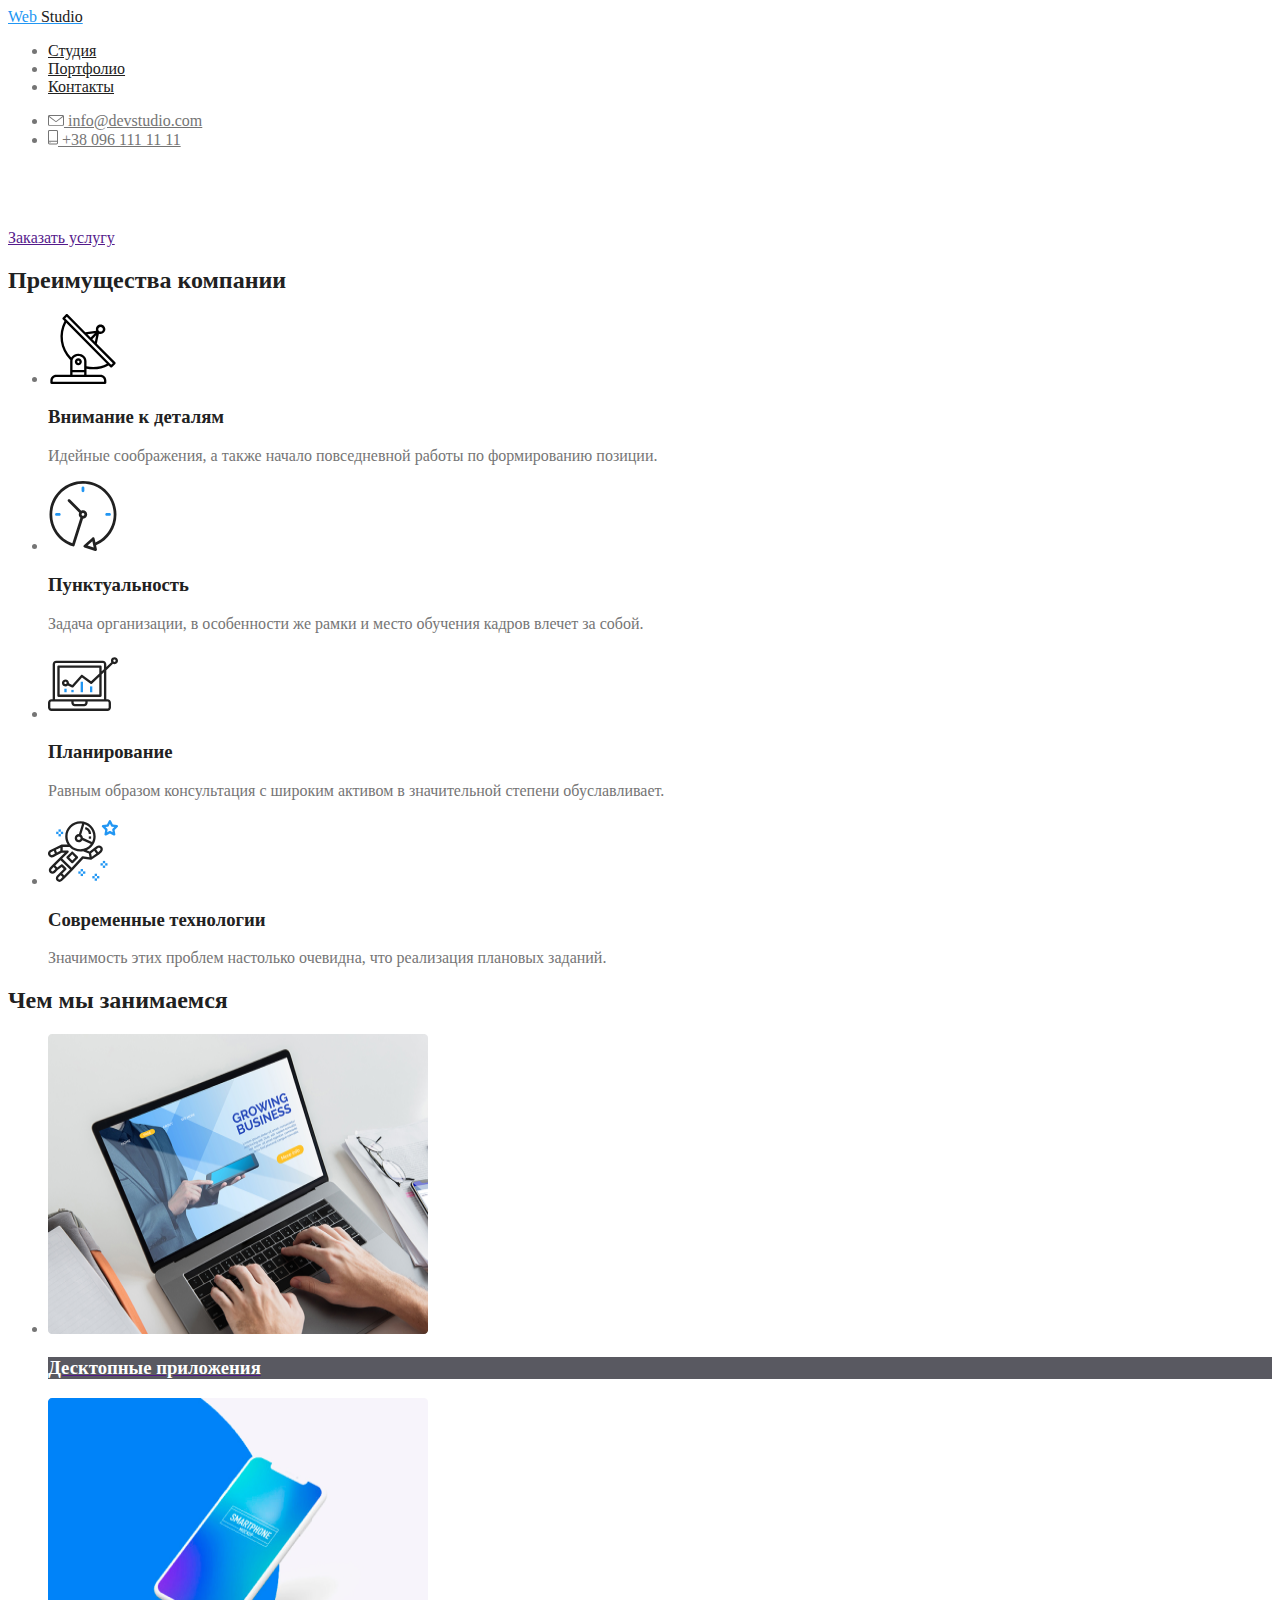
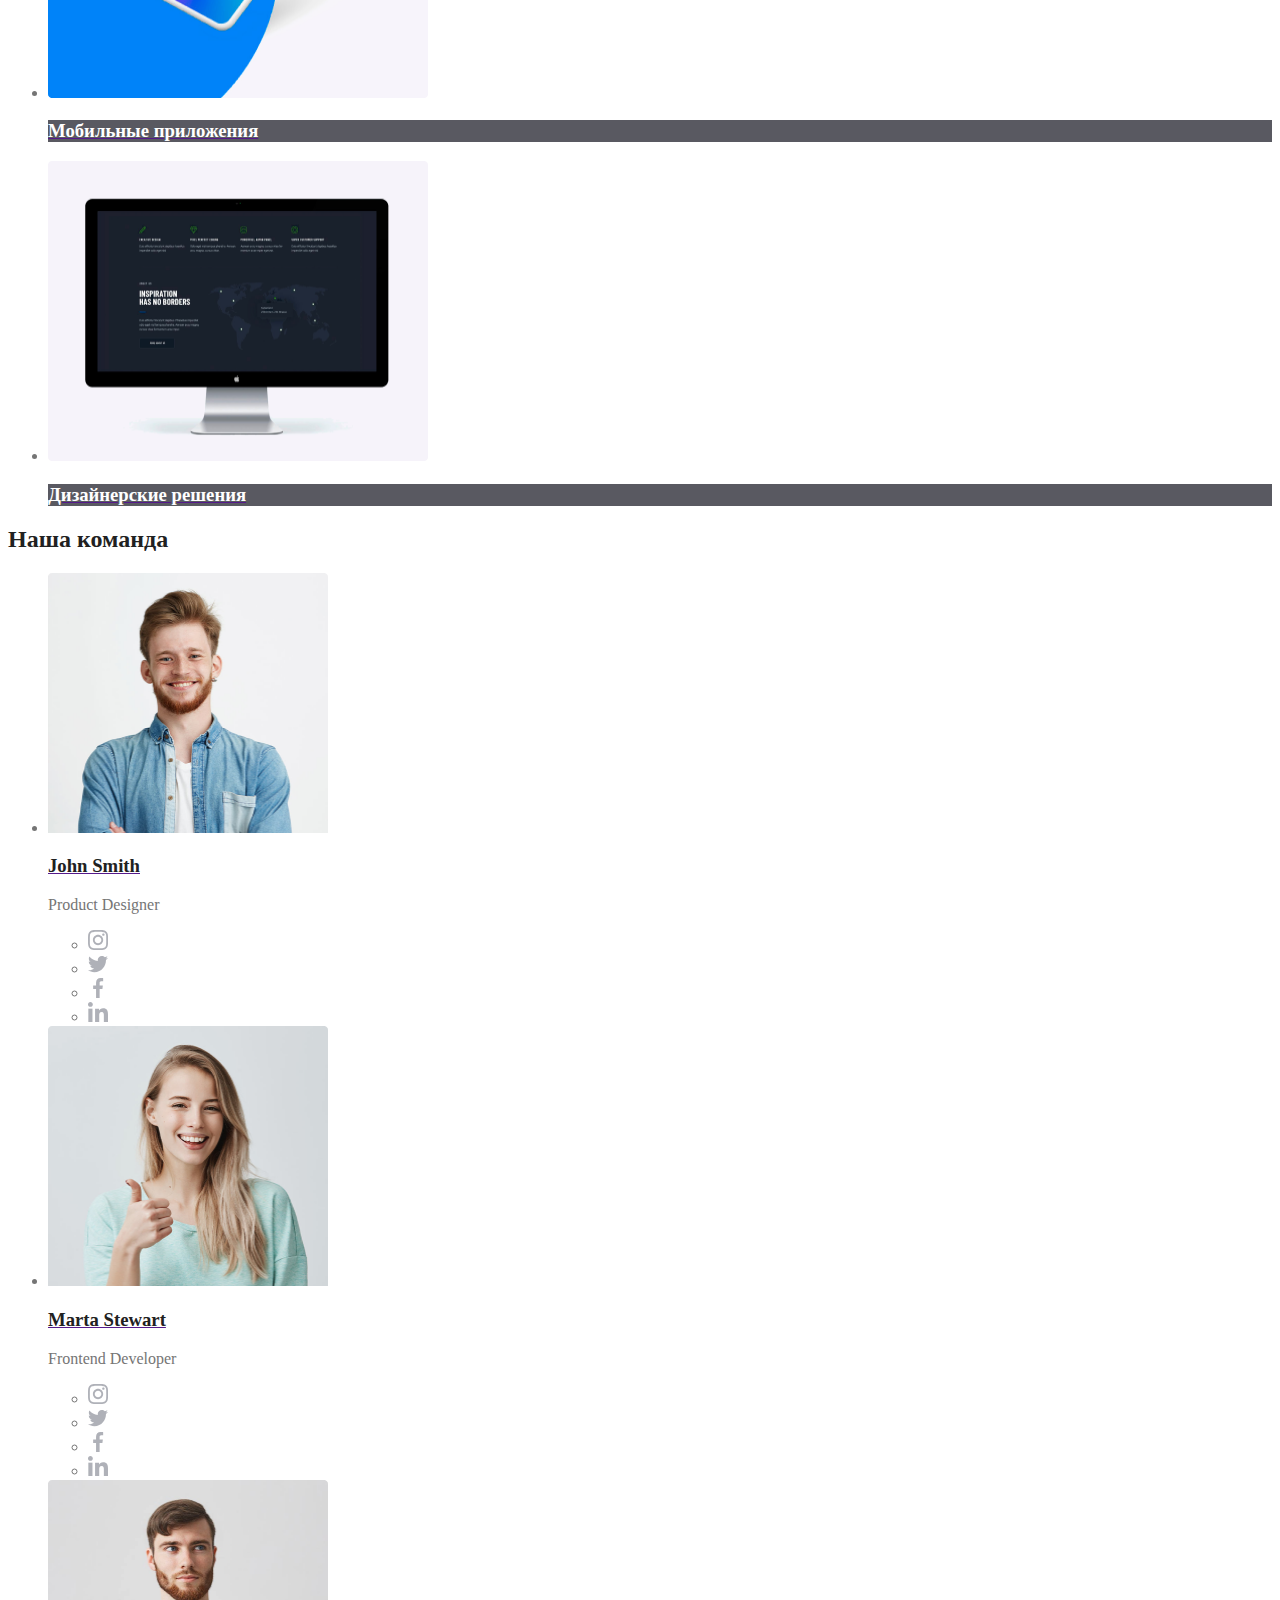
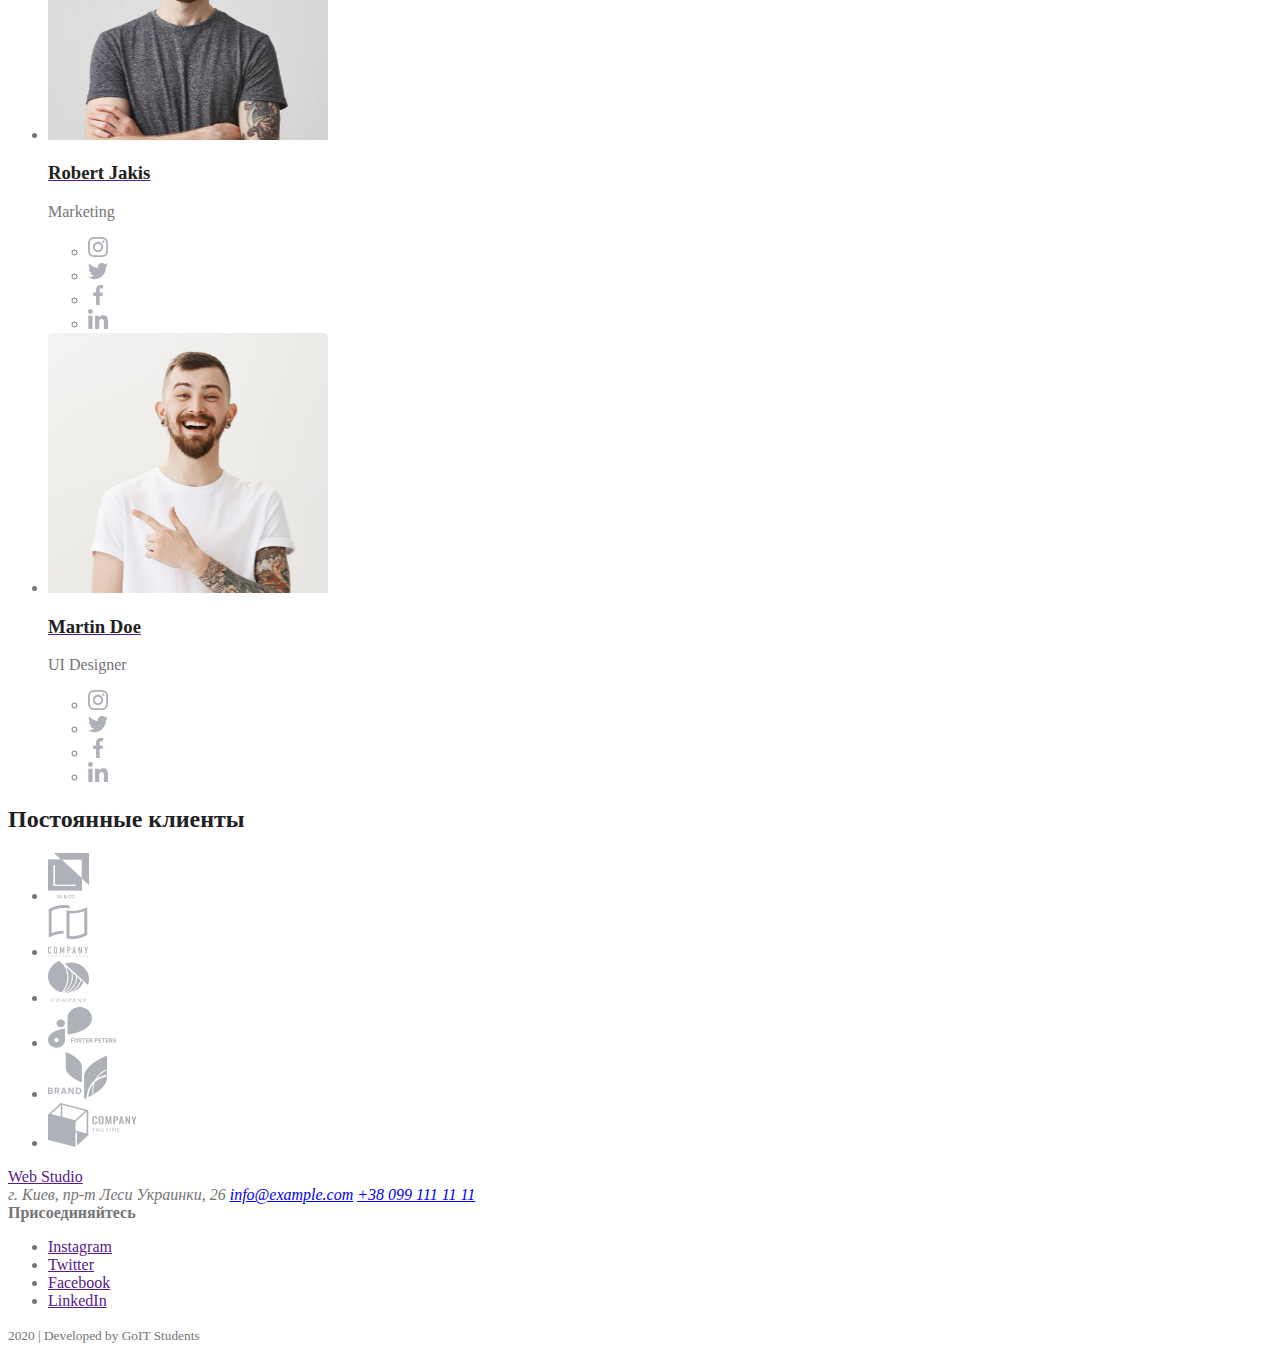
==== index.html @ 05731f84 "добавляет стили" ====
<!DOCTYPE html>
<html lang="ru">
  <head>
    <meta charset="UTF-8" />
    <meta name="viewport" content="width=device-width, initial-scale=1.0" />
    <title>goit-markup-hw-01</title>
    <link rel="stylesheet" href="./css/common.css" />
    <link rel="stylesheet" href="./css/main.css" />
  </head>
  <body>
    <!-- Хедер -->
    <header>
      <nav>
        <a href="" class="logo">Web <span class="logo-studio">Studio</span></a>
        <ul class="site-nav">
          <li><a href="" class="link">Студия</a></li>
          <li><a href="./portfolio.html" class="link">Портфолио</a></li>
          <li><a href="" class="link">Контакты</a></li>
        </ul>

        <ul class="contact-nav">
          <li>
            <a href="mailto:info@devstudio.com" class="link">
              <img src="./images/envelope.svg" alt="изображение конверта" />
              info@devstudio.com
            </a>
          </li>
          <li>
            <a href="tel:+380961111111" class="link">
              <img src="./images/smartphone.svg" alt="изображение смартфона" />
              +38 096 111 11 11
            </a>
          </li>
        </ul>
      </nav>
    </header>

    <main>
      <!-- Герои -->
      <section class="hero">
        <h1 class="hero-title">Эффективные решения для вашего бизнеса</h1>
        <a href="">Заказать услугу</a>
      </section>

      <!-- Преимущества компании -->
      <section class="section">
        <h2 class="section-title">Преимущества компании</h2>
        <ul class="feature-list">
          <li>
            <img src="./images/antenna_black.svg" alt="изображение антенны" class="icon" />
            <h3 class="title">Внимание к деталям</h3>
            <p>
              Идейные соображения, а также начало повседневной работы по
              формированию позиции.
            </p>
          </li>
          <li>
            <img src="./images/clock.svg" alt="изображение часов" class="icon" />
            <h3 class="title">Пунктуальность</h3>
            <p>
              Задача организации, в особенности же рамки и место обучения кадров
              влечет за собой.
            </p>
          </li>
          <li>
            <img src="./images/diagram.svg" alt="изображение диаграммы" class="icon" />
            <h3 class="title">Планирование</h3>
            <p>
              Равным образом консультация с широким активом в значительной
              степени обуславливает.
            </p>
          </li>
          <li>
            <img src="./images/astronaut.svg" alt="изображение астронавта" class="icon" />
            <h3 class="title">Современные технологии</h3>
            <p>
              Значимость этих проблем настолько очевидна, что реализация
              плановых заданий.
            </p>
          </li>
        </ul>
      </section>

      <!-- Услуги компании -->
      <section class="section">
        <h2 class="section-title">Чем мы занимаемся</h2>
        <ul>
          <li>
            <img
              src="./images/computer.png"
              alt="Изображение ноутбука"
              width="380"
              height="300"
            />
            <a href="">
              <h3 class="service-title">Десктопные приложения</h3>
            </a>
          </li>
          <li>
            <img
              src="./images/phone.png"
              alt="Изображение смартфона"
              width="380"
              height="300"
            />
            <a href="">
              <h3 class="service-title">Мобильные приложения</h3>
            </a>
          </li>
          <li>
            <img
              src="./images/display.png"
              alt="Изображение дисплея"
              width="380"
              height="300"
            />
            <a href="">
              <h3 class="service-title">Дизайнерские решения</h3>
            </a>
          </li>
        </ul>
      </section>

      <!-- Команда -->
      <section class="section">
        <h2 class="section-title">Наша команда</h2>
        <ul>
          <li>
            <a href="">
              <img
                src="./images/Smith.png"
                alt="фотография члена команды"
                width="280"
                height="260"
              />
              <h3 class="team-title">John Smith</h3>
            </a>
            <p>Product Designer</p>
            <ul>
              <li>
                <a href="">
                  <img src="./images/instagram.svg" alt="логотип инстаграм" />
                </a>
              </li>
              <li>
                <a href="">
                  <img src="./images/twitter.svg" alt="логотип твиттер" />
                </a>
              </li>
              <li>
                <a href="">
                  <img src="./images/facebook.svg" alt="логотип фейсбук" />
                </a>
              </li>
              <li>
                <a href="">
                  <img src="./images/linkedin.svg" alt="логотип линкедин" />
                </a>
              </li>
            </ul>
          </li>
          <li>
            <a href="">
              <img
                src="./images/stewart.png"
                alt="фотография члена команды"
                width="280"
                height="260"
              />
              <h3 class="team-title">Marta Stewart</h3>
            </a>
            <p>Frontend Developer</p>
            <ul>
              <li>
                <a href="">
                  <img src="./images/instagram.svg" alt="логотип инстаграм" />
                </a>
              </li>
              <li>
                <a href="">
                  <img src="./images/twitter.svg" alt="логотип твиттер" />
                </a>
              </li>
              <li>
                <a href="">
                  <img src="./images/facebook.svg" alt="логотип фейсбук" />
                </a>
              </li>
              <li>
                <a href="">
                  <img src="./images/linkedin.svg" alt="логотип линкедин" />
                </a>
              </li>
            </ul>
          </li>
          <li>
            <a href="">
              <img
                src="./images/jakis.png"
                alt="фотография члена команды"
                width="280"
                height="260"
              />
              <h3 class="team-title">Robert Jakis</h3>
            </a>
            <p>Marketing</p>
            <ul>
              <li>
                <a href="">
                  <img src="./images/instagram.svg" alt="логотип инстаграм" />
                </a>
              </li>
              <li>
                <a href="">
                  <img src="./images/twitter.svg" alt="логотип твиттер" />
                </a>
              </li>
              <li>
                <a href="">
                  <img src="./images/facebook.svg" alt="логотип фейсбук" />
                </a>
              </li>
              <li>
                <a href="">
                  <img src="./images/linkedin.svg" alt="логотип линкедин" />
                </a>
              </li>
            </ul>
          </li>
          <li>
            <a href="">
              <img
                src="./images/doe.png"
                alt="фотография члена команды"
                width="280"
                height="260"
              />
              <h3 class="team-title">Martin Doe</h3>
            </a>
            <p>UI Designer</p>
            <ul>
              <li>
                <a href="">
                  <img src="./images/instagram.svg" alt="логотип инстаграм" />
                </a>
              </li>
              <li>
                <a href="">
                  <img src="./images/twitter.svg" alt="логотип твиттер" />
                </a>
              </li>
              <li>
                <a href="">
                  <img src="./images/facebook.svg" alt="логотип фейсбук" />
                </a>
              </li>
              <li>
                <a href="">
                  <img src="./images/linkedin.svg" alt="логотип линкедин" />
                </a>
              </li>
            </ul>
          </li>
        </ul>
      </section>

      <!-- Клиенты компании -->
      <section class="section">
        <h2 class="section-title">Постоянные клиенты</h2>
        <ul>
          <li>
            <a href=""
              ><img src="./images/logo1.png" alt="логотип компании"
            /></a>
          </li>
          <li>
            <a href=""
              ><img src="./images/logo2.png" alt="логотип компании"
            /></a>
          </li>
          <li>
            <a href=""
              ><img src="./images/logo3.png" alt="логотип компании"
            /></a>
          </li>
          <li>
            <a href=""
              ><img src="./images/logo4.png" alt="логотип компании"
            /></a>
          </li>
          <li>
            <a href=""
              ><img src="./images/logo5.png" alt="логотип компании"
            /></a>
          </li>
          <li>
            <a href=""
              ><img src="./images/logo6.png" alt="логотип компании"
            /></a>
          </li>
        </ul>
      </section>
    </main>

    <!-- Футер -->
    <footer>
      <div>
        <a href="">Web Studio</a>
        <address>
          г. Киев, пр-т Леси Украинки, 26
          <a href="mailto:info@example.com">info@example.com</a>
          <a href="tel:+380991111111">+38 099 111 11 11</a>
        </address>
      </div>
      <div>
        <b>Присоединяйтесь</b>
        <ul>
          <li><a href="" aria-label="Ссылка на Instagram">Instagram</a></li>
          <li><a href="" aria-label="Ссылка на Twitter">Twitter</a></li>
          <li><a href="" aria-label="Ссылка на Facebook">Facebook</a></li>
          <li><a href="" aria-label="Ссылка на LinkedIn">LinkedIn</a></li>
        </ul>
      </div>
      <!-- <div>
          <b class="subscribe title">Подписаться на рассылку</b>
          <input type="text" placeholder="E-mail" />
          <button type="submit">Подписаться</button>
      </div> -->
      <p><small>2020 | Developed by GoIT Students</small></p>
    </footer>
  </body>
</html>
---- css/common.css ----
:root {
  --main-bg-color: #ffffff;
  --secondary-bg-color: #f5f4fa;
  --primaty-text-color: #757575;
  --title-text-color: #212121;
  --white-text-color: #ffffff;
  --accent-bg-color: #2196f3;
  --footer-bg-color: #2f303a;
}

body {
  color: var(--primaty-text-color);
}

/* header */
.logo {
  color: var(--accent-bg-color);
}

.logo-studio {
  color: var(--title-text-color);
}

.site-nav .link {
  color: var(--title-text-color);
}

.site-nav .link:hover,
.site-nav .link:focus {
  color: var(--accent-bg-color);
}

.contact-nav .link {
  color: var(--primaty-text-color);
}

.contact-nav .link:hover,
.contact-nav .link:focus {
  color: var(--accent-bg-color);
}
---- css/main.css ----
:root {
  --main-bg-color: #ffffff;
  --secondary-bg-color: #f5f4fa;
  --primaty-text-color: #757575;
  --title-text-color: #212121;
  --white-text-color: #ffffff;
  --accent-bg-color: #2196f3;
  --footer-bg-color: #2f303a;
}

body {
  color: var(--primaty-text-color);
}

/* header */
.logo {
  color: var(--accent-bg-color);
}

.logo-studio {
  color: var(--title-text-color);
}

.site-nav .link {
  color: var(--title-text-color);
}

.site-nav .link:hover,
.site-nav .link:focus {
  color: var(--accent-bg-color);
}

.contact-nav .link {
  color: var(--primaty-text-color);
}

.contact-nav .link:hover,
.contact-nav .link:focus {
  color: var(--accent-bg-color);
}

/* Hero */
.hero-title {
  color: var(--white-text-color);
}

/* section */

.section-title {
  color: var(--title-text-color);
}

.feature-list .title {
  color: var(--title-text-color);
}

.feature-list .icon {
  fill: var(--secondary-bg-color);
}

.feature-list .icon:hover {
  fill: var(--accent-bg-color);
}

.service-title {
  color: var(--white-text-color);
  background-color: rgba(47, 48, 58, 0.8);
}

.team-title {
  color: var(--title-text-color);
}
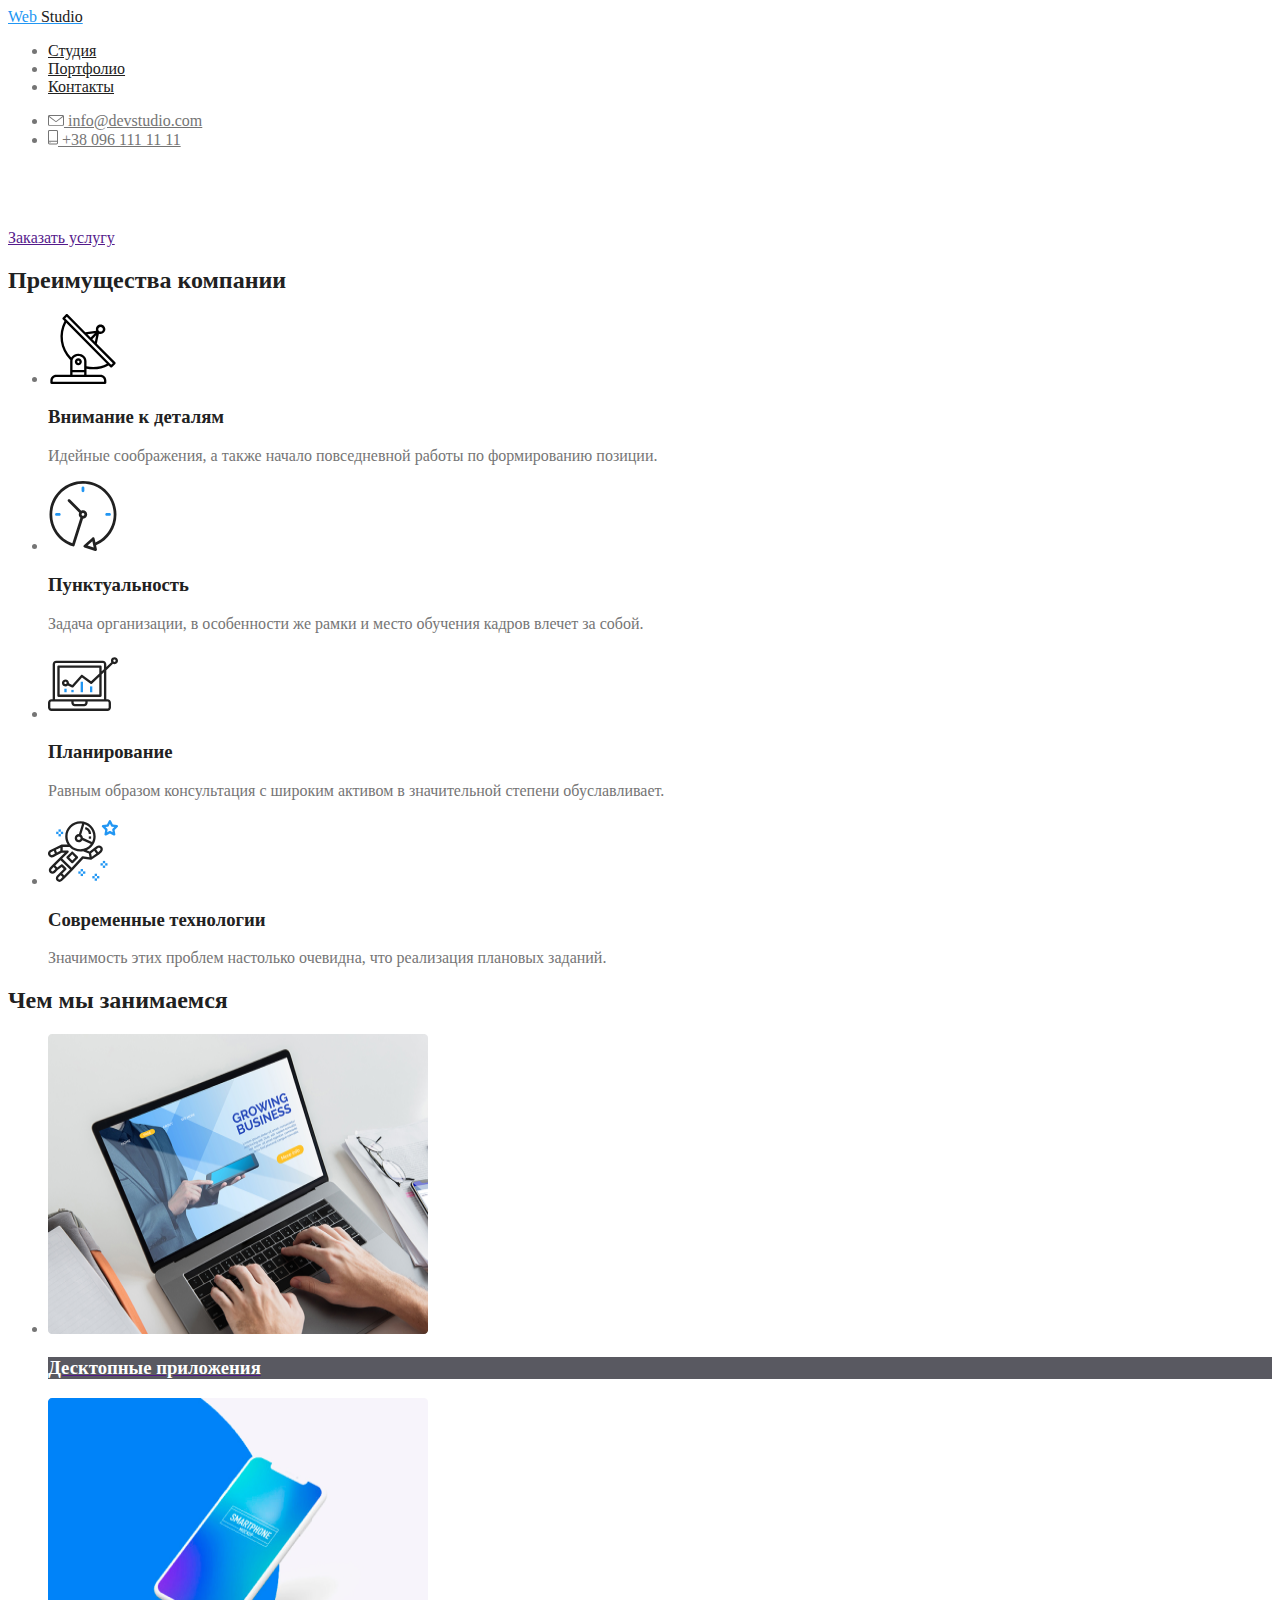
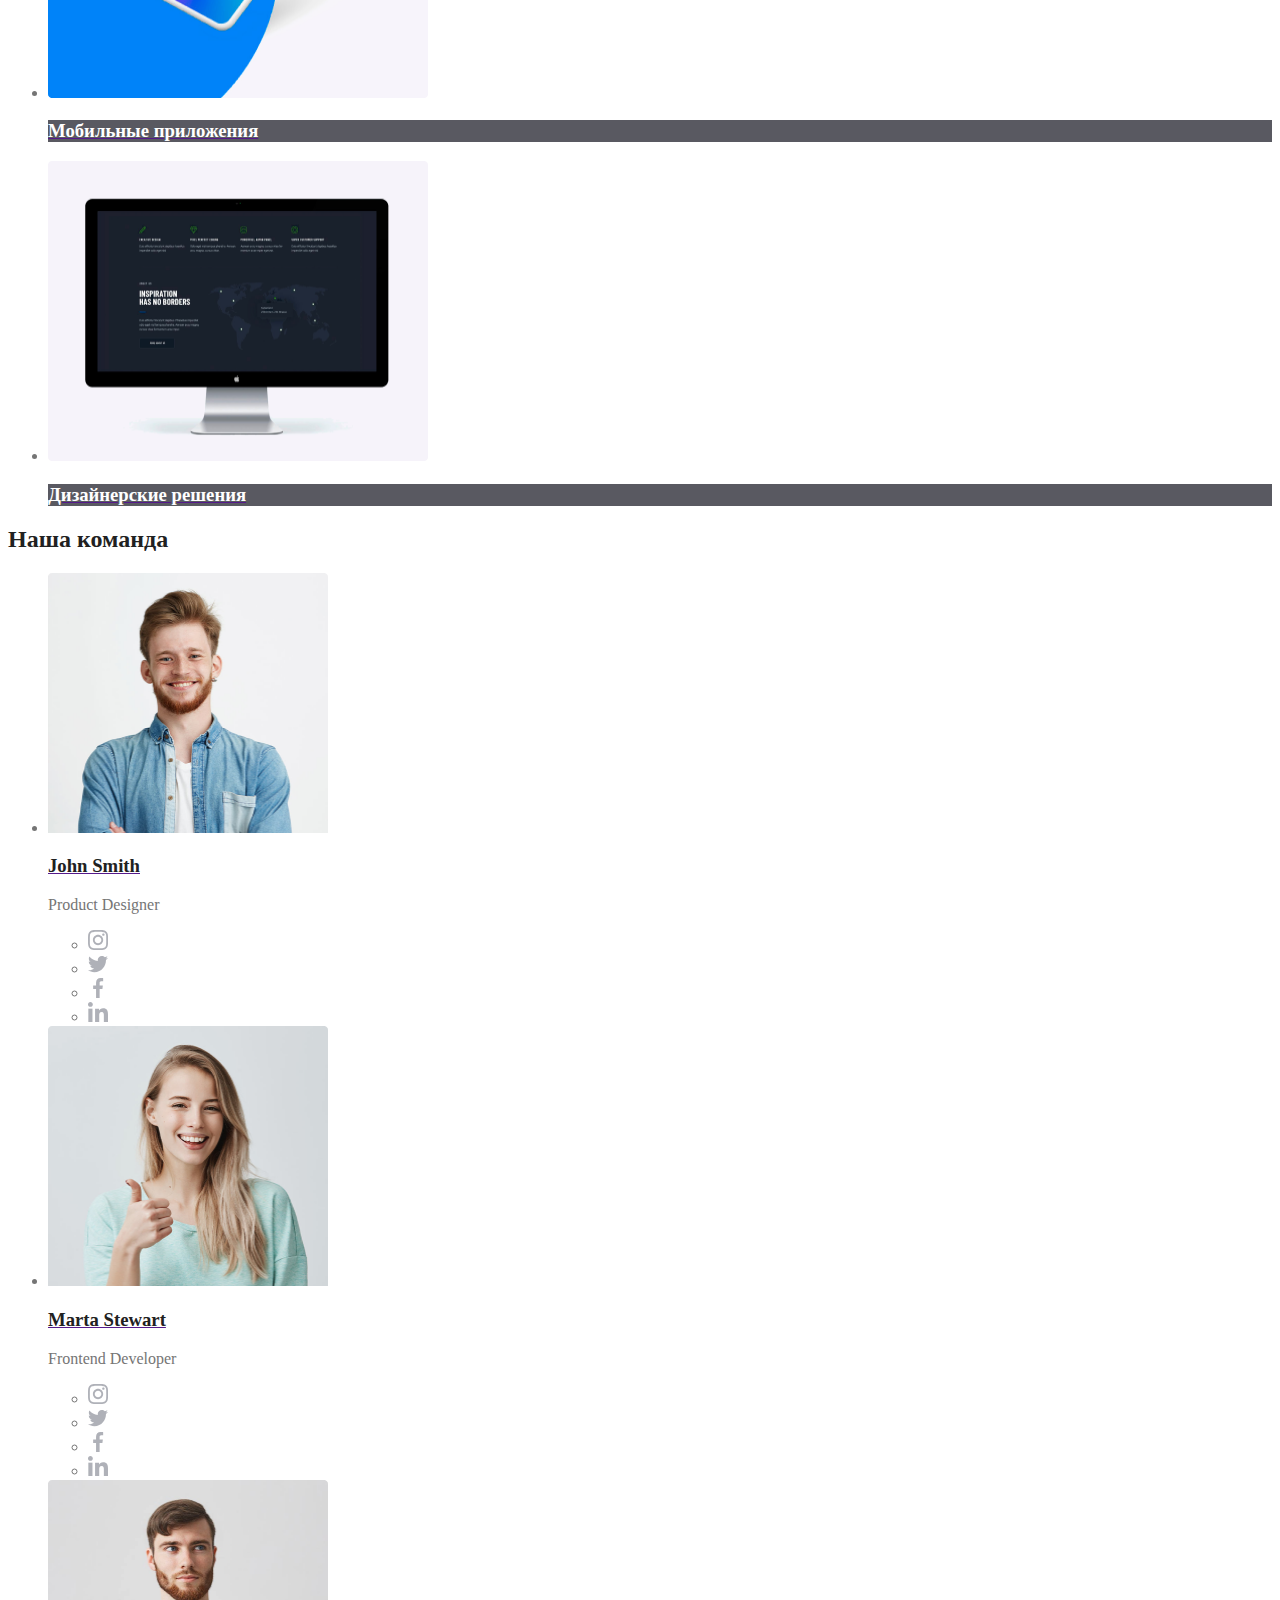
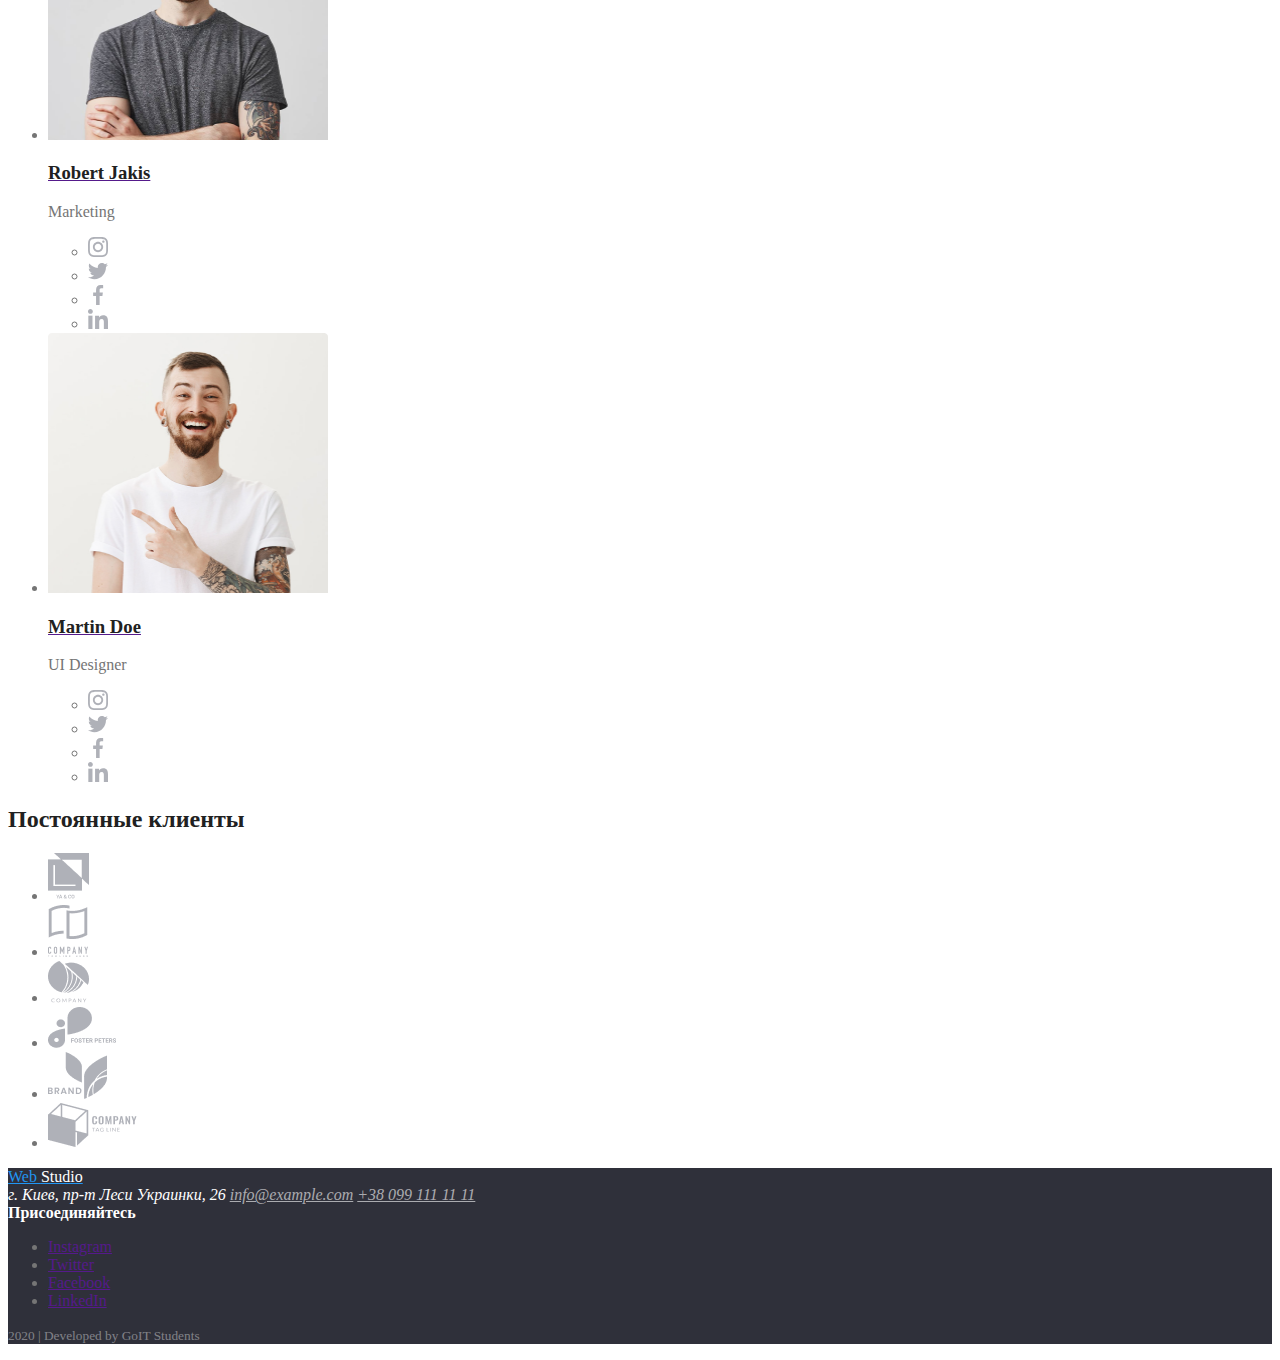
==== commit 34500c98: "добавляет порфолио хеддер футтер" ====
--- a/index.html
+++ b/index.html
@@ -3,7 +3,7 @@
   <head>
     <meta charset="UTF-8" />
     <meta name="viewport" content="width=device-width, initial-scale=1.0" />
-    <title>goit-markup-hw-01</title>
+    <title>Web Studio</title>
     <link rel="stylesheet" href="./css/common.css" />
     <link rel="stylesheet" href="./css/main.css" />
   </head>
@@ -138,22 +138,22 @@
             <p>Product Designer</p>
             <ul>
               <li>
-                <a href="">
+                <a href="" class="social-icon">
                   <img src="./images/instagram.svg" alt="логотип инстаграм" />
                 </a>
               </li>
               <li>
-                <a href="">
+                <a href=""class="social-icon">
                   <img src="./images/twitter.svg" alt="логотип твиттер" />
                 </a>
               </li>
               <li>
-                <a href="">
+                <a href="" class="social-icon">
                   <img src="./images/facebook.svg" alt="логотип фейсбук" />
                 </a>
               </li>
               <li>
-                <a href="">
+                <a href="" class="social-icon">
                   <img src="./images/linkedin.svg" alt="логотип линкедин" />
                 </a>
               </li>
@@ -172,22 +172,22 @@
             <p>Frontend Developer</p>
             <ul>
               <li>
-                <a href="">
+                <a href="" class="social-icon">
                   <img src="./images/instagram.svg" alt="логотип инстаграм" />
                 </a>
               </li>
               <li>
-                <a href="">
+                <a href="" class="social-icon">
                   <img src="./images/twitter.svg" alt="логотип твиттер" />
                 </a>
               </li>
               <li>
-                <a href="">
+                <a href="" class="social-icon">
                   <img src="./images/facebook.svg" alt="логотип фейсбук" />
                 </a>
               </li>
               <li>
-                <a href="">
+                <a href="" class="social-icon">
                   <img src="./images/linkedin.svg" alt="логотип линкедин" />
                 </a>
               </li>
@@ -206,22 +206,22 @@
             <p>Marketing</p>
             <ul>
               <li>
-                <a href="">
+                <a href="" class="social-icon">
                   <img src="./images/instagram.svg" alt="логотип инстаграм" />
                 </a>
               </li>
               <li>
-                <a href="">
+                <a href="" class="social-icon">
                   <img src="./images/twitter.svg" alt="логотип твиттер" />
                 </a>
               </li>
               <li>
-                <a href="">
+                <a href="" class="social-icon">
                   <img src="./images/facebook.svg" alt="логотип фейсбук" />
                 </a>
               </li>
               <li>
-                <a href="">
+                <a href="" class="social-icon">
                   <img src="./images/linkedin.svg" alt="логотип линкедин" />
                 </a>
               </li>
@@ -240,22 +240,22 @@
             <p>UI Designer</p>
             <ul>
               <li>
-                <a href="">
+                <a href="" class="social-icon">
                   <img src="./images/instagram.svg" alt="логотип инстаграм" />
                 </a>
               </li>
               <li>
-                <a href="">
+                <a href="" class="social-icon">
                   <img src="./images/twitter.svg" alt="логотип твиттер" />
                 </a>
               </li>
               <li>
-                <a href="">
+                <a href="" class="social-icon">
                   <img src="./images/facebook.svg" alt="логотип фейсбук" />
                 </a>
               </li>
               <li>
-                <a href="">
+                <a href="" class="social-icon">
                   <img src="./images/linkedin.svg" alt="логотип линкедин" />
                 </a>
               </li>
@@ -305,20 +305,20 @@
     <!-- Футер -->
     <footer>
       <div>
-        <a href="">Web Studio</a>
-        <address>
-          г. Киев, пр-т Леси Украинки, 26
-          <a href="mailto:info@example.com">info@example.com</a>
-          <a href="tel:+380991111111">+38 099 111 11 11</a>
+        <a href="" class="logo">Web <span class="logo-studio-footer">Studio</span></a>
+        <address class="address">
+          <span class="address-street">г. Киев, пр-т Леси Украинки, 26</span> 
+          <a href="mailto:info@example.com" class="link">info@example.com</a>
+          <a href="tel:+380991111111" class="phone">+38 099 111 11 11</a>
         </address>
       </div>
       <div>
-        <b>Присоединяйтесь</b>
-        <ul>
-          <li><a href="" aria-label="Ссылка на Instagram">Instagram</a></li>
-          <li><a href="" aria-label="Ссылка на Twitter">Twitter</a></li>
-          <li><a href="" aria-label="Ссылка на Facebook">Facebook</a></li>
-          <li><a href="" aria-label="Ссылка на LinkedIn">LinkedIn</a></li>
+        <b class="join">Присоединяйтесь</b>
+        <ul class="join-social">
+          <li><a href="" aria-label="Ссылка на Instagram"class="link">Instagram</a></li>
+          <li><a href="" aria-label="Ссылка на Twitter"class="link">Twitter</a></li>
+          <li><a href="" aria-label="Ссылка на Facebook"class="link">Facebook</a></li>
+          <li><a href="" aria-label="Ссылка на LinkedIn"class="link">LinkedIn</a></li>
         </ul>
       </div>
       <!-- <div>
@@ -326,7 +326,7 @@
           <input type="text" placeholder="E-mail" />
           <button type="submit">Подписаться</button>
       </div> -->
-      <p><small>2020 | Developed by GoIT Students</small></p>
+      <p><small class="bottom-text">2020 | Developed by GoIT Students</small></p>
     </footer>
   </body>
 </html>
--- a/css/common.css
+++ b/css/common.css
@@ -6,10 +6,16 @@
   --white-text-color: #ffffff;
   --accent-bg-color: #2196f3;
   --footer-bg-color: #2f303a;
+  --footer-main-color: rgba(255, 255, 255, 0.6);
+  --footer-bottom-text: rgba(255, 255, 255, 0.4);
 }
 
 body {
   color: var(--primaty-text-color);
+}
+
+footer {
+  background-color: var(--footer-bg-color);
 }
 
 /* header */
@@ -38,3 +44,32 @@
 .contact-nav .link:focus {
   color: var(--accent-bg-color);
 }
+
+/* footer */
+.logo-studio-footer {
+  color: var(--white-text-color);
+}
+
+.address-street {
+  color: var(--white-text-color);
+}
+
+.address .link {
+  color: var(--footer-main-color);
+}
+
+.address .phone {
+  color: var(--footer-main-color);
+}
+
+.join {
+  color: var(--white-text-color);
+}
+
+.join-social .link:hover {
+  fill: var(--accent-bg-color);
+}
+
+.bottom-text {
+  color: var(--footer-bottom-text);
+}
--- a/css/main.css
+++ b/css/main.css
@@ -70,3 +70,7 @@
 .team-title {
   color: var(--title-text-color);
 }
+
+.social-icon:hover {
+  color: var(--accent-bg-color);
+}
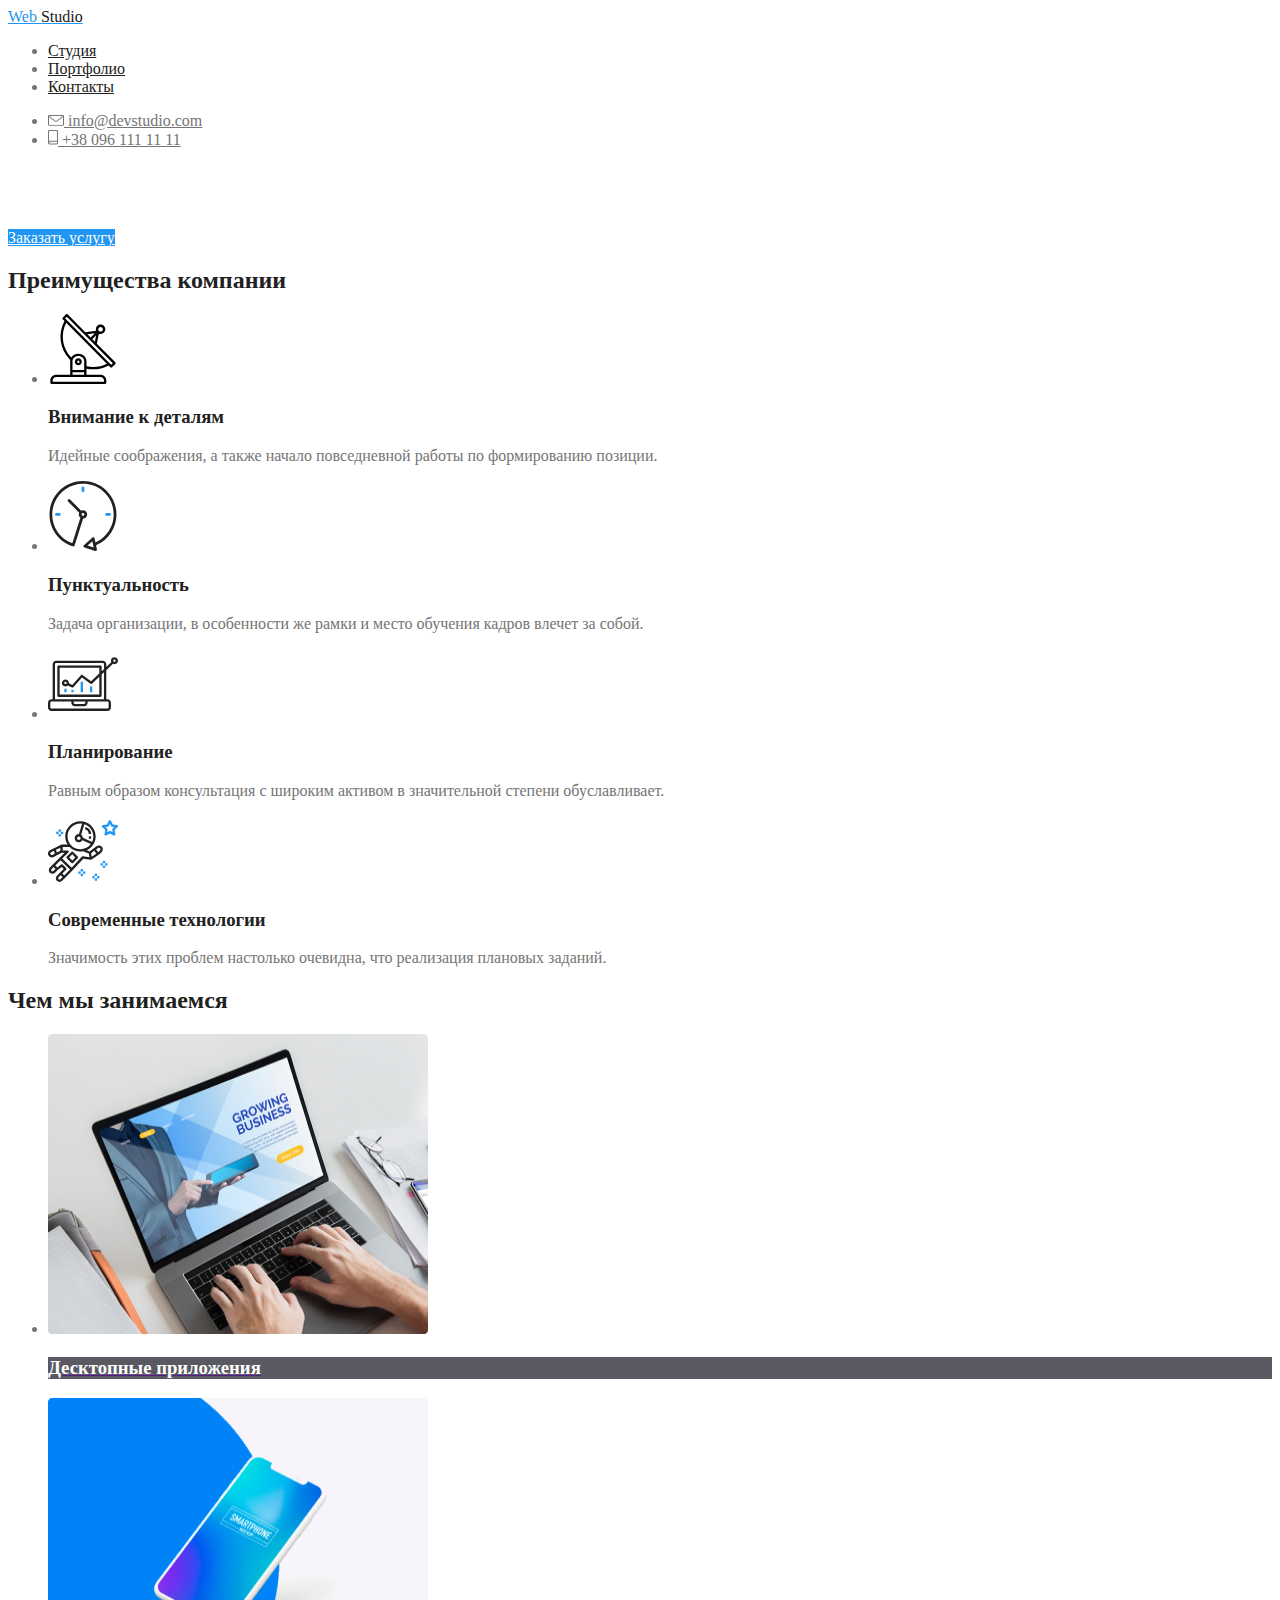
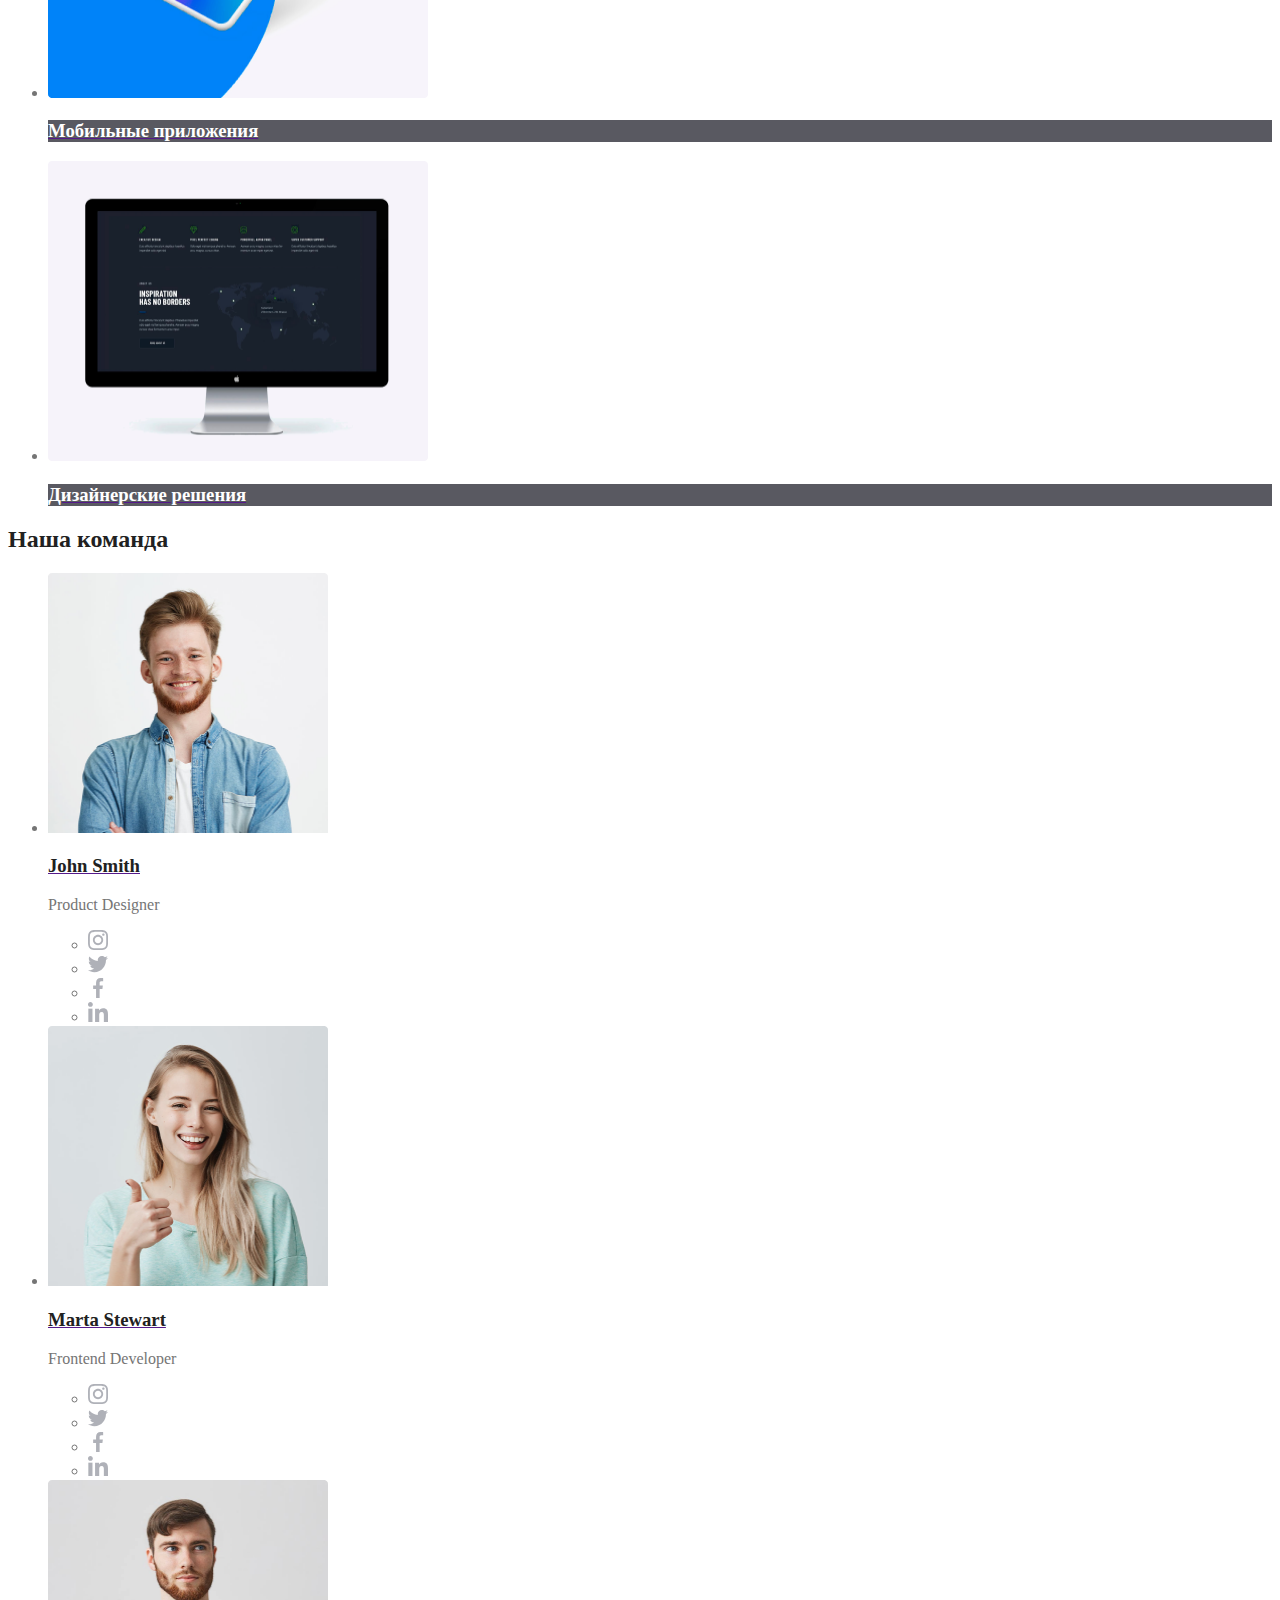
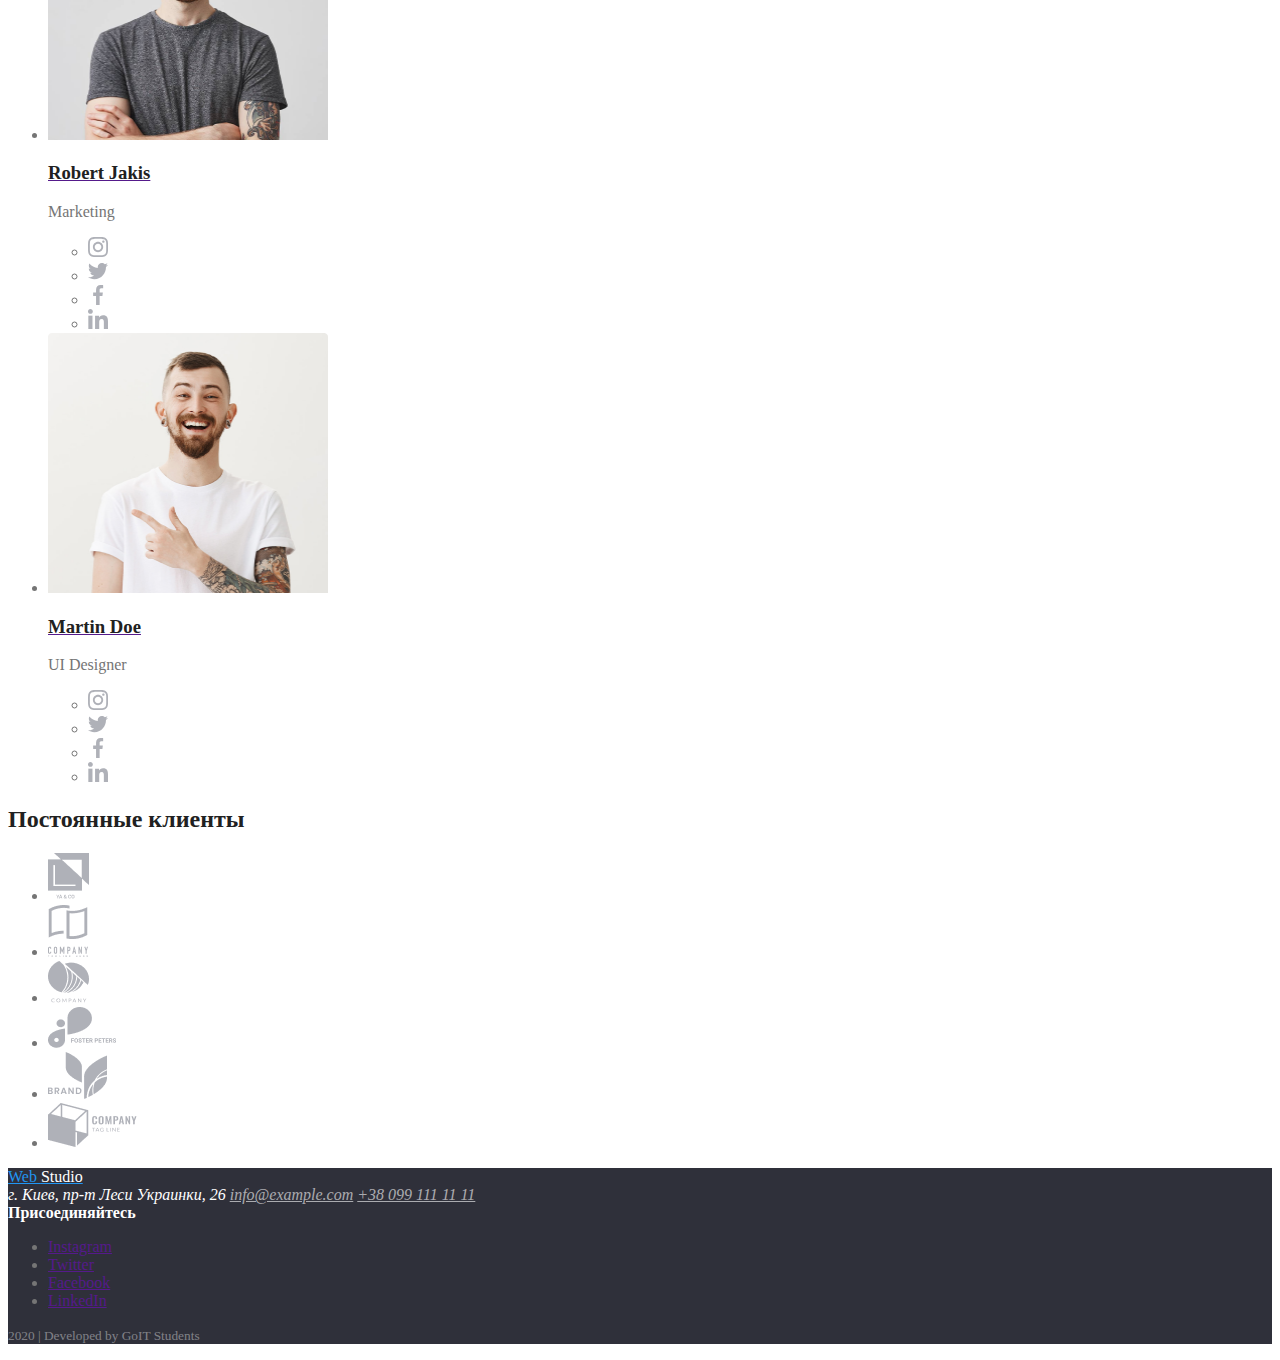
==== commit 5117a1e9: "добавляет разметку портфолио" ====
--- a/index.html
+++ b/index.html
@@ -13,7 +13,7 @@
       <nav>
         <a href="" class="logo">Web <span class="logo-studio">Studio</span></a>
         <ul class="site-nav">
-          <li><a href="" class="link">Студия</a></li>
+          <li><a href="./index.html" class="link">Студия</a></li>
           <li><a href="./portfolio.html" class="link">Портфолио</a></li>
           <li><a href="" class="link">Контакты</a></li>
         </ul>
@@ -39,7 +39,7 @@
       <!-- Герои -->
       <section class="hero">
         <h1 class="hero-title">Эффективные решения для вашего бизнеса</h1>
-        <a href="">Заказать услугу</a>
+        <a href=""class="button">Заказать услугу</a>
       </section>
 
       <!-- Преимущества компании -->
--- a/css/main.css
+++ b/css/main.css
@@ -74,3 +74,10 @@
 .social-icon:hover {
   color: var(--accent-bg-color);
 }
+
+/* button */
+
+.button {
+  color: var(--white-text-color);
+  background-color: var(--accent-bg-color);
+}
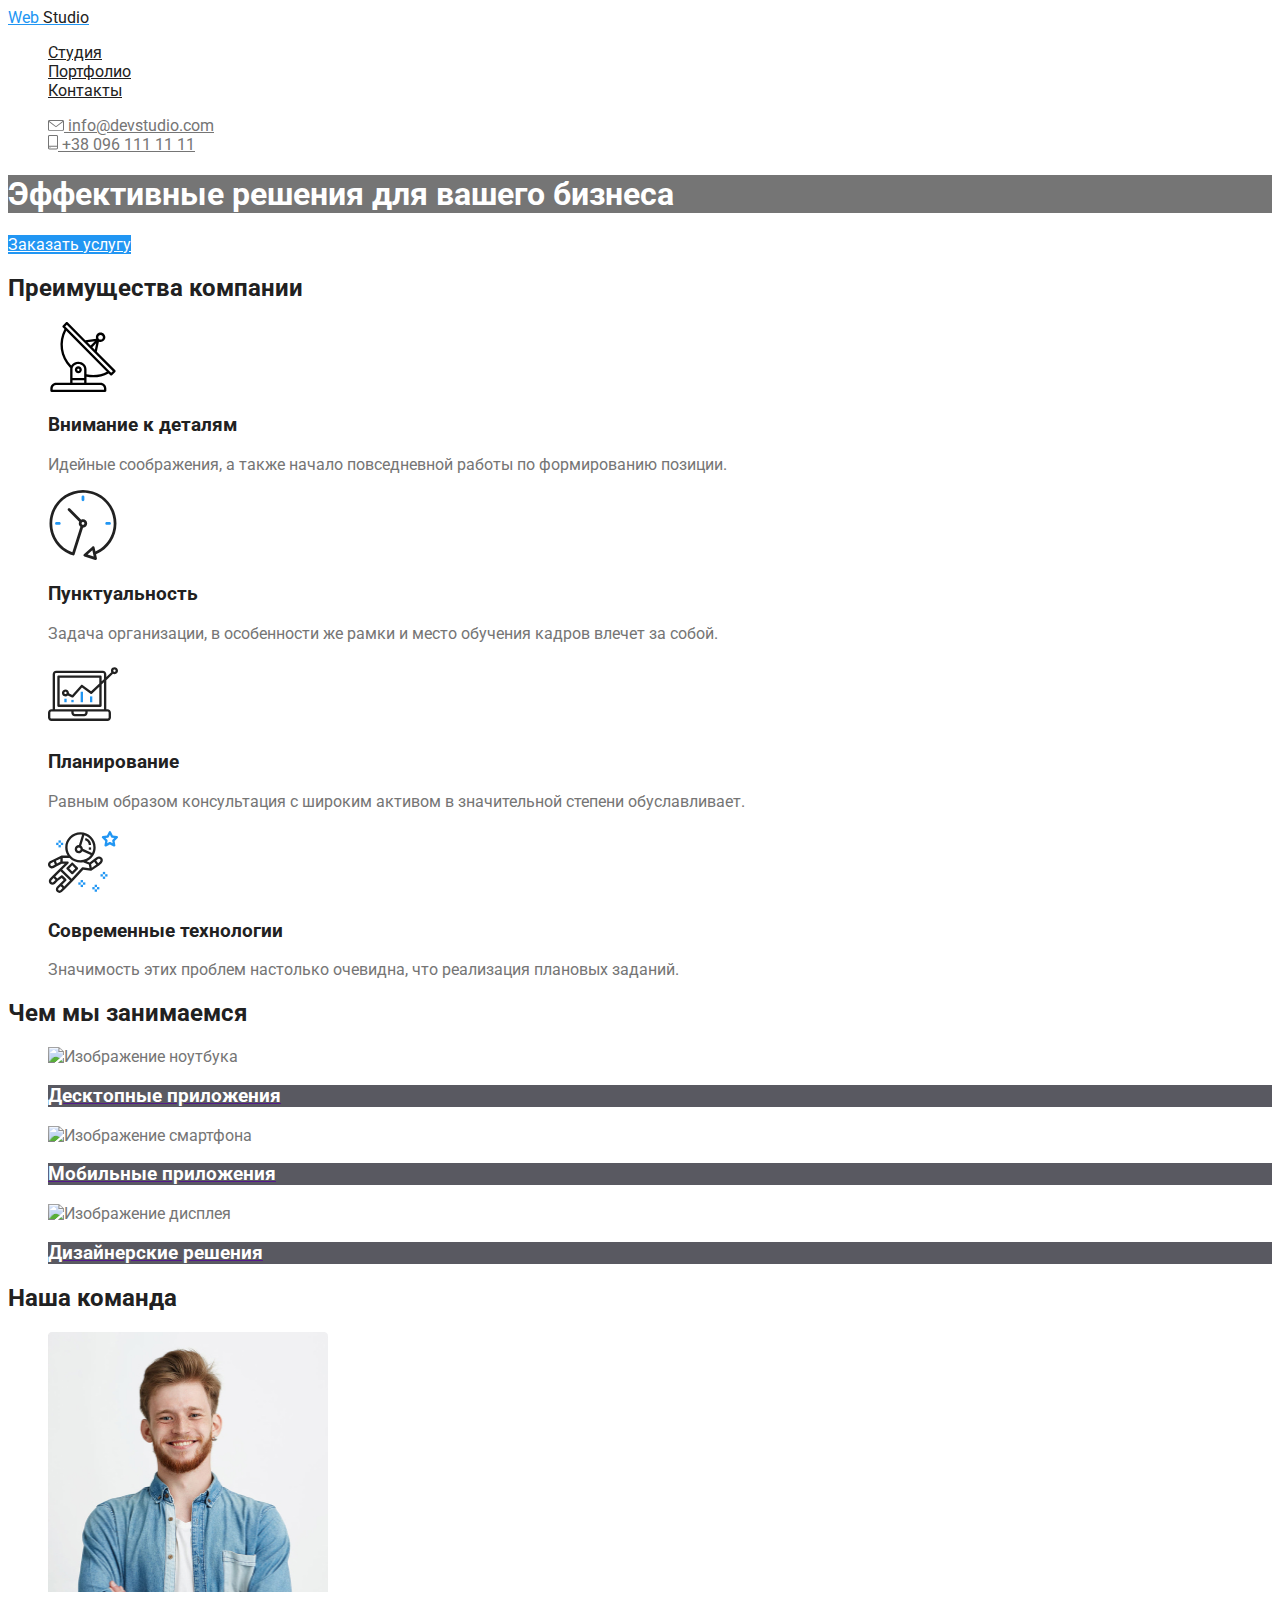
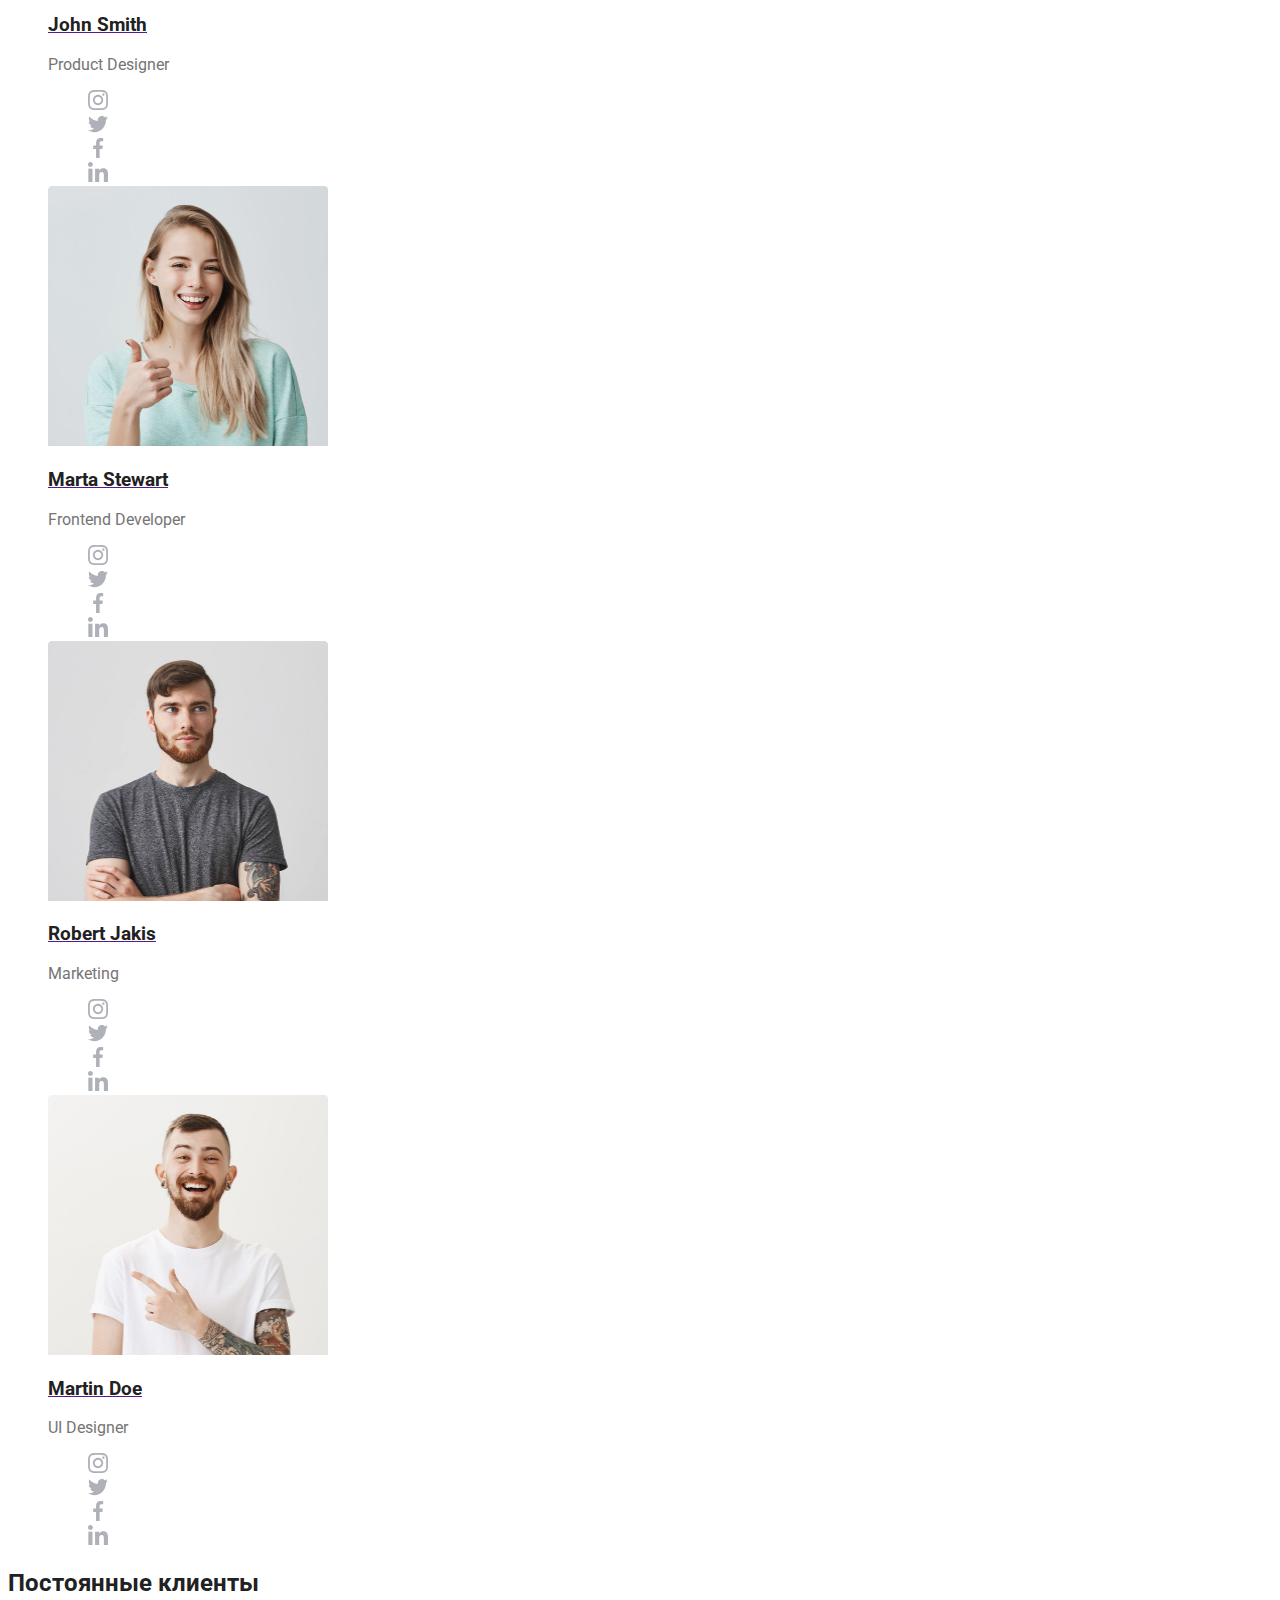
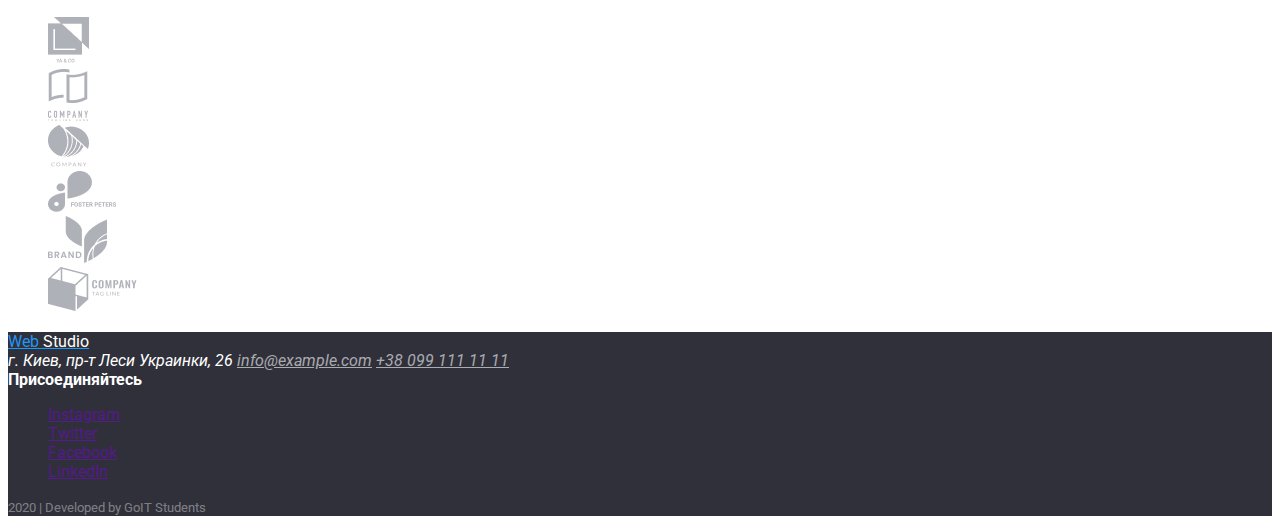
==== commit f3a49859: "Добавляет стили" ====
--- a/index.html
+++ b/index.html
@@ -4,6 +4,7 @@
     <meta charset="UTF-8" />
     <meta name="viewport" content="width=device-width, initial-scale=1.0" />
     <title>Web Studio</title>
+    <link href="https://fonts.googleapis.com/css?family=Raleway:700|Roboto:400,500,700,900&display=swap" rel="stylesheet">
     <link rel="stylesheet" href="./css/common.css" />
     <link rel="stylesheet" href="./css/main.css" />
   </head>
@@ -84,7 +85,7 @@
       <!-- Услуги компании -->
       <section class="section">
         <h2 class="section-title">Чем мы занимаемся</h2>
-        <ul>
+        <ul class="service-list">
           <li>
             <img
               src="./images/computer.png"
@@ -124,11 +125,11 @@
       <!-- Команда -->
       <section class="section">
         <h2 class="section-title">Наша команда</h2>
-        <ul>
+        <ul class="team-list">
           <li>
             <a href="">
               <img
-                src="./images/Smith.png"
+                src="./images/smith.jpg"
                 alt="фотография члена команды"
                 width="280"
                 height="260"
@@ -136,7 +137,7 @@
               <h3 class="team-title">John Smith</h3>
             </a>
             <p>Product Designer</p>
-            <ul>
+            <ul class="social-list">
               <li>
                 <a href="" class="social-icon">
                   <img src="./images/instagram.svg" alt="логотип инстаграм" />
@@ -162,7 +163,7 @@
           <li>
             <a href="">
               <img
-                src="./images/stewart.png"
+                src="./images/stewart.jpg"
                 alt="фотография члена команды"
                 width="280"
                 height="260"
@@ -170,7 +171,7 @@
               <h3 class="team-title">Marta Stewart</h3>
             </a>
             <p>Frontend Developer</p>
-            <ul>
+            <ul class="social-list">
               <li>
                 <a href="" class="social-icon">
                   <img src="./images/instagram.svg" alt="логотип инстаграм" />
@@ -196,7 +197,7 @@
           <li>
             <a href="">
               <img
-                src="./images/jakis.png"
+                src="./images/jakis.jpg"
                 alt="фотография члена команды"
                 width="280"
                 height="260"
@@ -204,7 +205,7 @@
               <h3 class="team-title">Robert Jakis</h3>
             </a>
             <p>Marketing</p>
-            <ul>
+            <ul class="social-list">
               <li>
                 <a href="" class="social-icon">
                   <img src="./images/instagram.svg" alt="логотип инстаграм" />
@@ -230,7 +231,7 @@
           <li>
             <a href="">
               <img
-                src="./images/doe.png"
+                src="./images/doe.jpg"
                 alt="фотография члена команды"
                 width="280"
                 height="260"
@@ -238,7 +239,7 @@
               <h3 class="team-title">Martin Doe</h3>
             </a>
             <p>UI Designer</p>
-            <ul>
+            <ul class="social-list">
               <li>
                 <a href="" class="social-icon">
                   <img src="./images/instagram.svg" alt="логотип инстаграм" />
@@ -267,7 +268,7 @@
       <!-- Клиенты компании -->
       <section class="section">
         <h2 class="section-title">Постоянные клиенты</h2>
-        <ul>
+        <ul class="client-list">
           <li>
             <a href=""
               ><img src="./images/logo1.png" alt="логотип компании"
--- a/css/common.css
+++ b/css/common.css
@@ -12,6 +12,7 @@
 
 body {
   color: var(--primaty-text-color);
+  font-family: Roboto, sans-serif;
 }
 
 footer {
@@ -31,9 +32,17 @@
   color: var(--title-text-color);
 }
 
+.site-nav {
+  list-style: none;
+}
+
 .site-nav .link:hover,
 .site-nav .link:focus {
   color: var(--accent-bg-color);
+}
+
+.contact-nav {
+  list-style: none;
 }
 
 .contact-nav .link {
@@ -66,6 +75,10 @@
   color: var(--white-text-color);
 }
 
+.join-social {
+  list-style: none;
+}
+
 .join-social .link:hover {
   fill: var(--accent-bg-color);
 }
--- a/css/main.css
+++ b/css/main.css
@@ -42,12 +42,17 @@
 /* Hero */
 .hero-title {
   color: var(--white-text-color);
+  background-color: var(--primaty-text-color);
 }
 
 /* section */
 
 .section-title {
   color: var(--title-text-color);
+}
+
+.feature-list {
+  list-style: none;
 }
 
 .feature-list .title {
@@ -62,17 +67,31 @@
   fill: var(--accent-bg-color);
 }
 
+.service-list {
+  list-style: none;
+}
 .service-title {
   color: var(--white-text-color);
   background-color: rgba(47, 48, 58, 0.8);
+}
+
+.team-list {
+  list-style: none;
 }
 
 .team-title {
   color: var(--title-text-color);
 }
 
+.social-list {
+  list-style: none;
+}
 .social-icon:hover {
   color: var(--accent-bg-color);
+}
+
+.client-list {
+  list-style: none;
 }
 
 /* button */
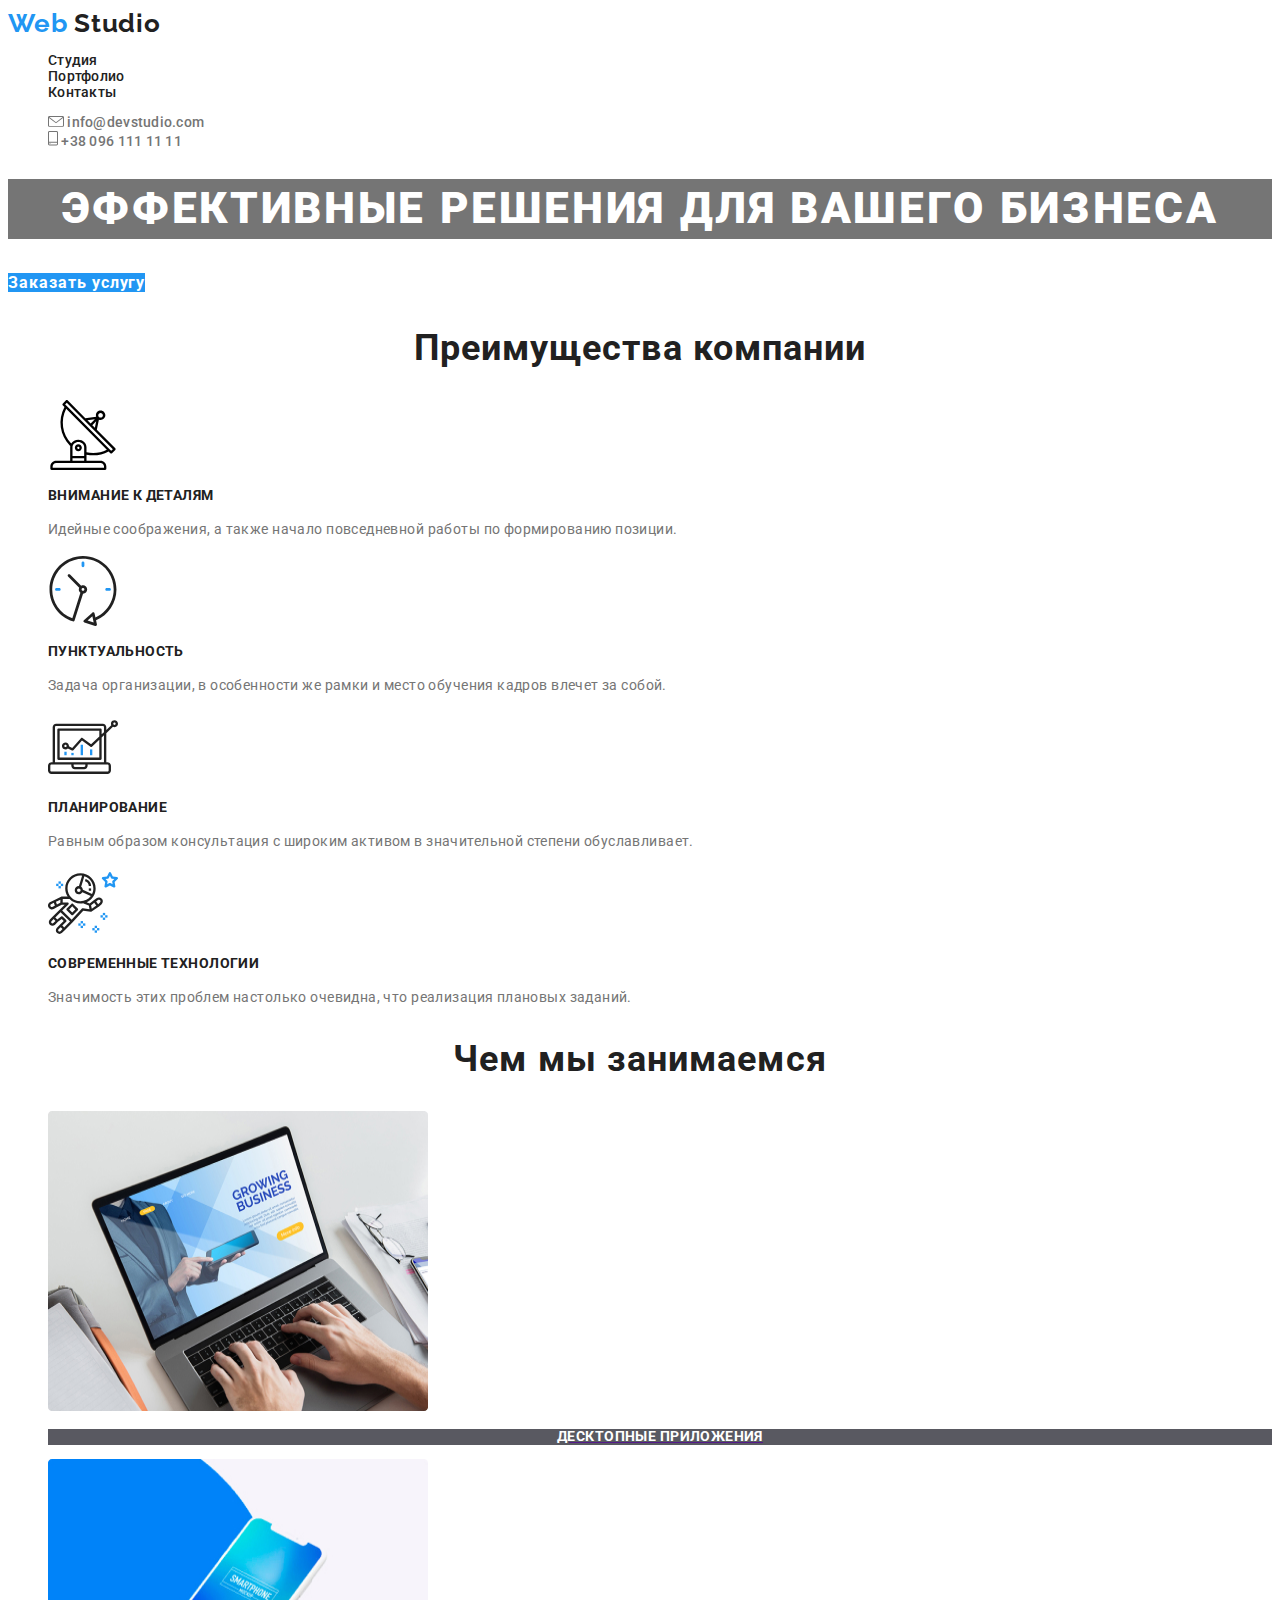
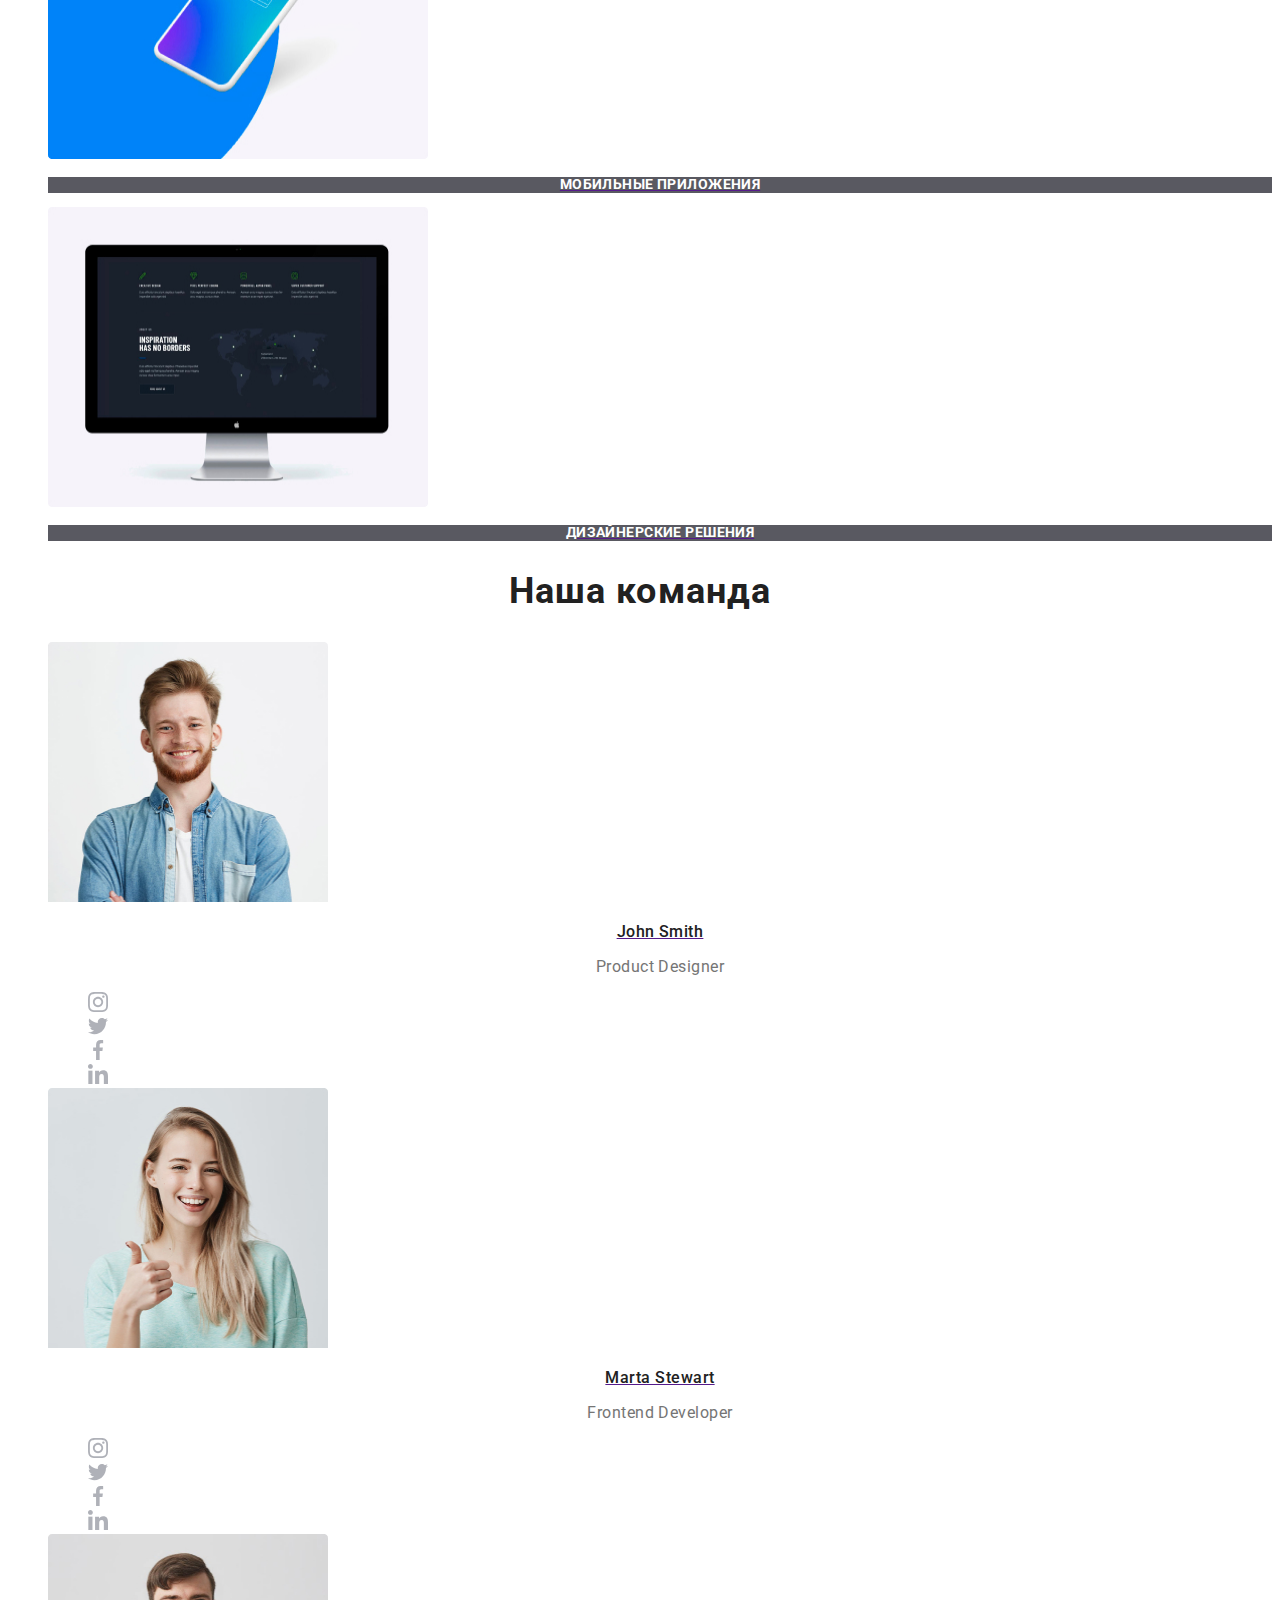
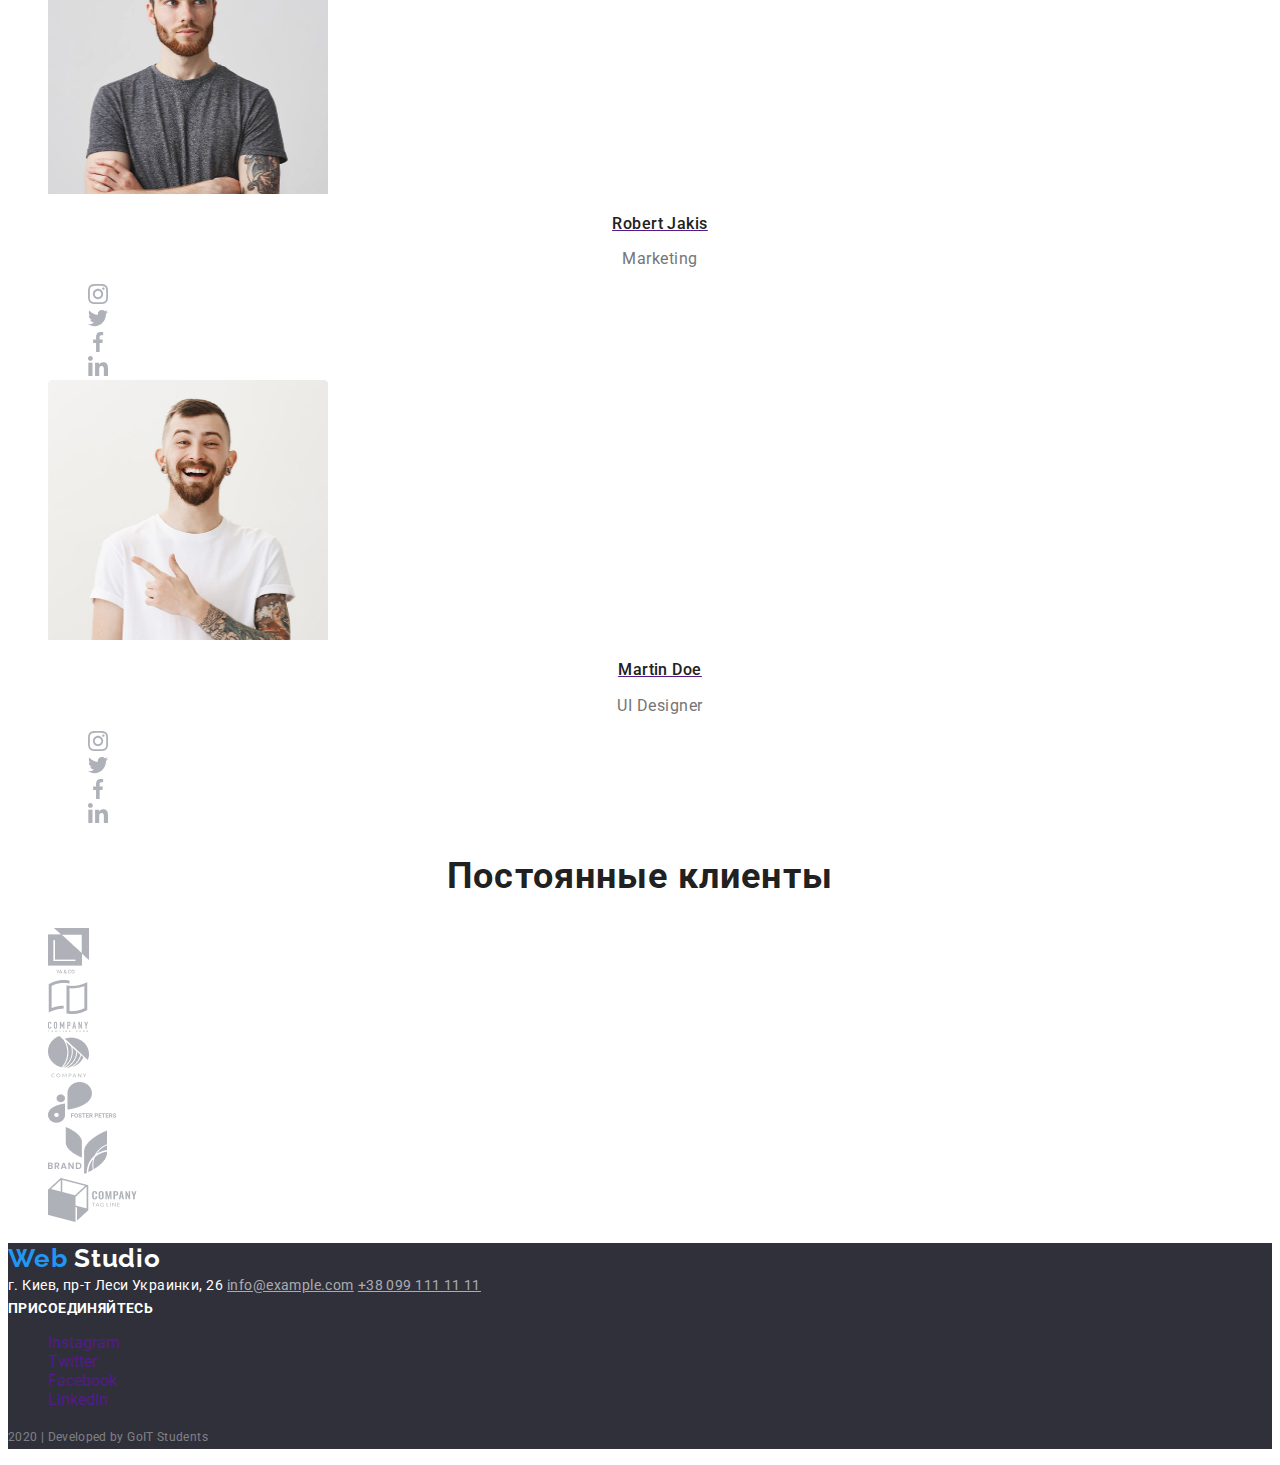
==== commit 1ec2bf38: "добавляет стили" ====
--- a/index.html
+++ b/index.html
@@ -50,7 +50,7 @@
           <li>
             <img src="./images/antenna_black.svg" alt="изображение антенны" class="icon" />
             <h3 class="title">Внимание к деталям</h3>
-            <p>
+            <p class="text">
               Идейные соображения, а также начало повседневной работы по
               формированию позиции.
             </p>
@@ -58,7 +58,7 @@
           <li>
             <img src="./images/clock.svg" alt="изображение часов" class="icon" />
             <h3 class="title">Пунктуальность</h3>
-            <p>
+            <p class="text">
               Задача организации, в особенности же рамки и место обучения кадров
               влечет за собой.
             </p>
@@ -66,7 +66,7 @@
           <li>
             <img src="./images/diagram.svg" alt="изображение диаграммы" class="icon" />
             <h3 class="title">Планирование</h3>
-            <p>
+            <p class="text">
               Равным образом консультация с широким активом в значительной
               степени обуславливает.
             </p>
@@ -74,7 +74,7 @@
           <li>
             <img src="./images/astronaut.svg" alt="изображение астронавта" class="icon" />
             <h3 class="title">Современные технологии</h3>
-            <p>
+            <p class="text">
               Значимость этих проблем настолько очевидна, что реализация
               плановых заданий.
             </p>
@@ -88,7 +88,7 @@
         <ul class="service-list">
           <li>
             <img
-              src="./images/computer.png"
+              src="./images/computer.jpg"
               alt="Изображение ноутбука"
               width="380"
               height="300"
@@ -99,7 +99,7 @@
           </li>
           <li>
             <img
-              src="./images/phone.png"
+              src="./images/phone.jpg"
               alt="Изображение смартфона"
               width="380"
               height="300"
@@ -110,7 +110,7 @@
           </li>
           <li>
             <img
-              src="./images/display.png"
+              src="./images/display.jpg"
               alt="Изображение дисплея"
               width="380"
               height="300"
@@ -136,7 +136,7 @@
               />
               <h3 class="team-title">John Smith</h3>
             </a>
-            <p>Product Designer</p>
+            <p class="text">Product Designer</p>
             <ul class="social-list">
               <li>
                 <a href="" class="social-icon">
@@ -170,7 +170,7 @@
               />
               <h3 class="team-title">Marta Stewart</h3>
             </a>
-            <p>Frontend Developer</p>
+            <p class="text">Frontend Developer</p>
             <ul class="social-list">
               <li>
                 <a href="" class="social-icon">
@@ -204,7 +204,7 @@
               />
               <h3 class="team-title">Robert Jakis</h3>
             </a>
-            <p>Marketing</p>
+            <p class="text">Marketing</p>
             <ul class="social-list">
               <li>
                 <a href="" class="social-icon">
@@ -238,7 +238,7 @@
               />
               <h3 class="team-title">Martin Doe</h3>
             </a>
-            <p>UI Designer</p>
+            <p class="text">UI Designer</p>
             <ul class="social-list">
               <li>
                 <a href="" class="social-icon">
--- a/css/common.css
+++ b/css/common.css
@@ -22,17 +22,39 @@
 /* header */
 .logo {
   color: var(--accent-bg-color);
+  font-family: raleway, sans-serif;
+
+  font-weight: 700;
+  font-size: 26px;
+  line-height: 1.19;
+  letter-spacing: 0.03em;
+
+  text-decoration: none;
 }
 
 .logo-studio {
   color: var(--title-text-color);
+  font-family: raleway, sans-serif;
+
+  font-weight: 700;
+  font-size: 26px;
+  line-height: 1.19;
+  letter-spacing: 0.03em;
+
+  text-decoration: none;
 }
 
 .site-nav .link {
   color: var(--title-text-color);
+  text-decoration: none;
 }
 
 .site-nav {
+  font-weight: 500;
+  font-size: 14px;
+  line-height: 1.14;
+  letter-spacing: 0.02em;
+
   list-style: none;
 }
 
@@ -42,11 +64,16 @@
 }
 
 .contact-nav {
+  font-weight: 500;
+  font-size: 14px;
+  line-height: 1.14;
+  letter-spacing: 0.02em;
   list-style: none;
 }
 
 .contact-nav .link {
   color: var(--primaty-text-color);
+  text-decoration: none;
 }
 
 .contact-nav .link:hover,
@@ -61,22 +88,46 @@
 
 .address-street {
   color: var(--white-text-color);
+  font-style: normal;
+  font-weight: 400;
+  font-size: 14px;
+  line-height: 1.71;
+  letter-spacing: 0.03em;
 }
 
 .address .link {
   color: var(--footer-main-color);
+  font-style: normal;
+  font-weight: 400;
+  font-size: 14px;
+  line-height: 1.71;
+  letter-spacing: 0.03em;
 }
 
 .address .phone {
   color: var(--footer-main-color);
+  font-style: normal;
+  font-weight: 400;
+  font-size: 14px;
+  line-height: 1.71;
+  letter-spacing: 0.03em;
 }
 
 .join {
   color: var(--white-text-color);
+  font-weight: bold;
+  font-size: 14px;
+  line-height: 1.14;
+  letter-spacing: 0.03em;
+  text-transform: uppercase;
 }
 
 .join-social {
   list-style: none;
+}
+
+.join-social .link {
+  text-decoration: none;
 }
 
 .join-social .link:hover {
@@ -85,4 +136,9 @@
 
 .bottom-text {
   color: var(--footer-bottom-text);
+  font-weight: 400;
+  font-size: 12px;
+  line-height: 2;
+  text-align: center;
+  letter-spacing: 0.03em;
 }
--- a/css/main.css
+++ b/css/main.css
@@ -8,47 +8,28 @@
   --footer-bg-color: #2f303a;
 }
 
-body {
-  color: var(--primaty-text-color);
-}
-
-/* header */
-.logo {
-  color: var(--accent-bg-color);
-}
-
-.logo-studio {
-  color: var(--title-text-color);
-}
-
-.site-nav .link {
-  color: var(--title-text-color);
-}
-
-.site-nav .link:hover,
-.site-nav .link:focus {
-  color: var(--accent-bg-color);
-}
-
-.contact-nav .link {
-  color: var(--primaty-text-color);
-}
-
-.contact-nav .link:hover,
-.contact-nav .link:focus {
-  color: var(--accent-bg-color);
-}
-
 /* Hero */
 .hero-title {
   color: var(--white-text-color);
   background-color: var(--primaty-text-color);
+  font-weight: 900;
+  font-size: 44px;
+  line-height: 1.36;
+
+  text-align: center;
+  letter-spacing: 0.06em;
+  text-transform: uppercase;
 }
 
 /* section */
 
 .section-title {
   color: var(--title-text-color);
+  font-weight: 700;
+  font-size: 36px;
+  line-height: 1.16;
+  text-align: center;
+  letter-spacing: 0.03em;
 }
 
 .feature-list {
@@ -57,6 +38,11 @@
 
 .feature-list .title {
   color: var(--title-text-color);
+  font-weight: 700;
+  font-size: 14px;
+  line-height: 1.14;
+  letter-spacing: 0.03em;
+  text-transform: uppercase;
 }
 
 .feature-list .icon {
@@ -67,20 +53,46 @@
   fill: var(--accent-bg-color);
 }
 
+.feature-list .text {
+  font-weight: 400;
+  font-size: 14px;
+  line-height: 1.71;
+  letter-spacing: 0.03em;
+}
+
 .service-list {
   list-style: none;
 }
 .service-title {
   color: var(--white-text-color);
   background-color: rgba(47, 48, 58, 0.8);
+  font-weight: 700;
+  font-size: 14px;
+  line-height: 1.14;
+  text-align: center;
+  letter-spacing: 0.03em;
+  text-transform: uppercase;
 }
 
 .team-list {
   list-style: none;
 }
 
+.team-list .text {
+  font-weight: 400;
+  font-size: 16px;
+  line-height: 1.19;
+  text-align: center;
+  letter-spacing: 0.03em;
+}
+
 .team-title {
   color: var(--title-text-color);
+  font-weight: 500;
+  font-size: 16px;
+  line-height: 1.19;
+  text-align: center;
+  letter-spacing: 0.03em;
 }
 
 .social-list {
@@ -99,4 +111,10 @@
 .button {
   color: var(--white-text-color);
   background-color: var(--accent-bg-color);
+  font-weight: 700;
+  font-size: 16px;
+  line-height: 1.87;
+  text-align: center;
+  letter-spacing: 0.06em;
+  text-decoration: none;
 }
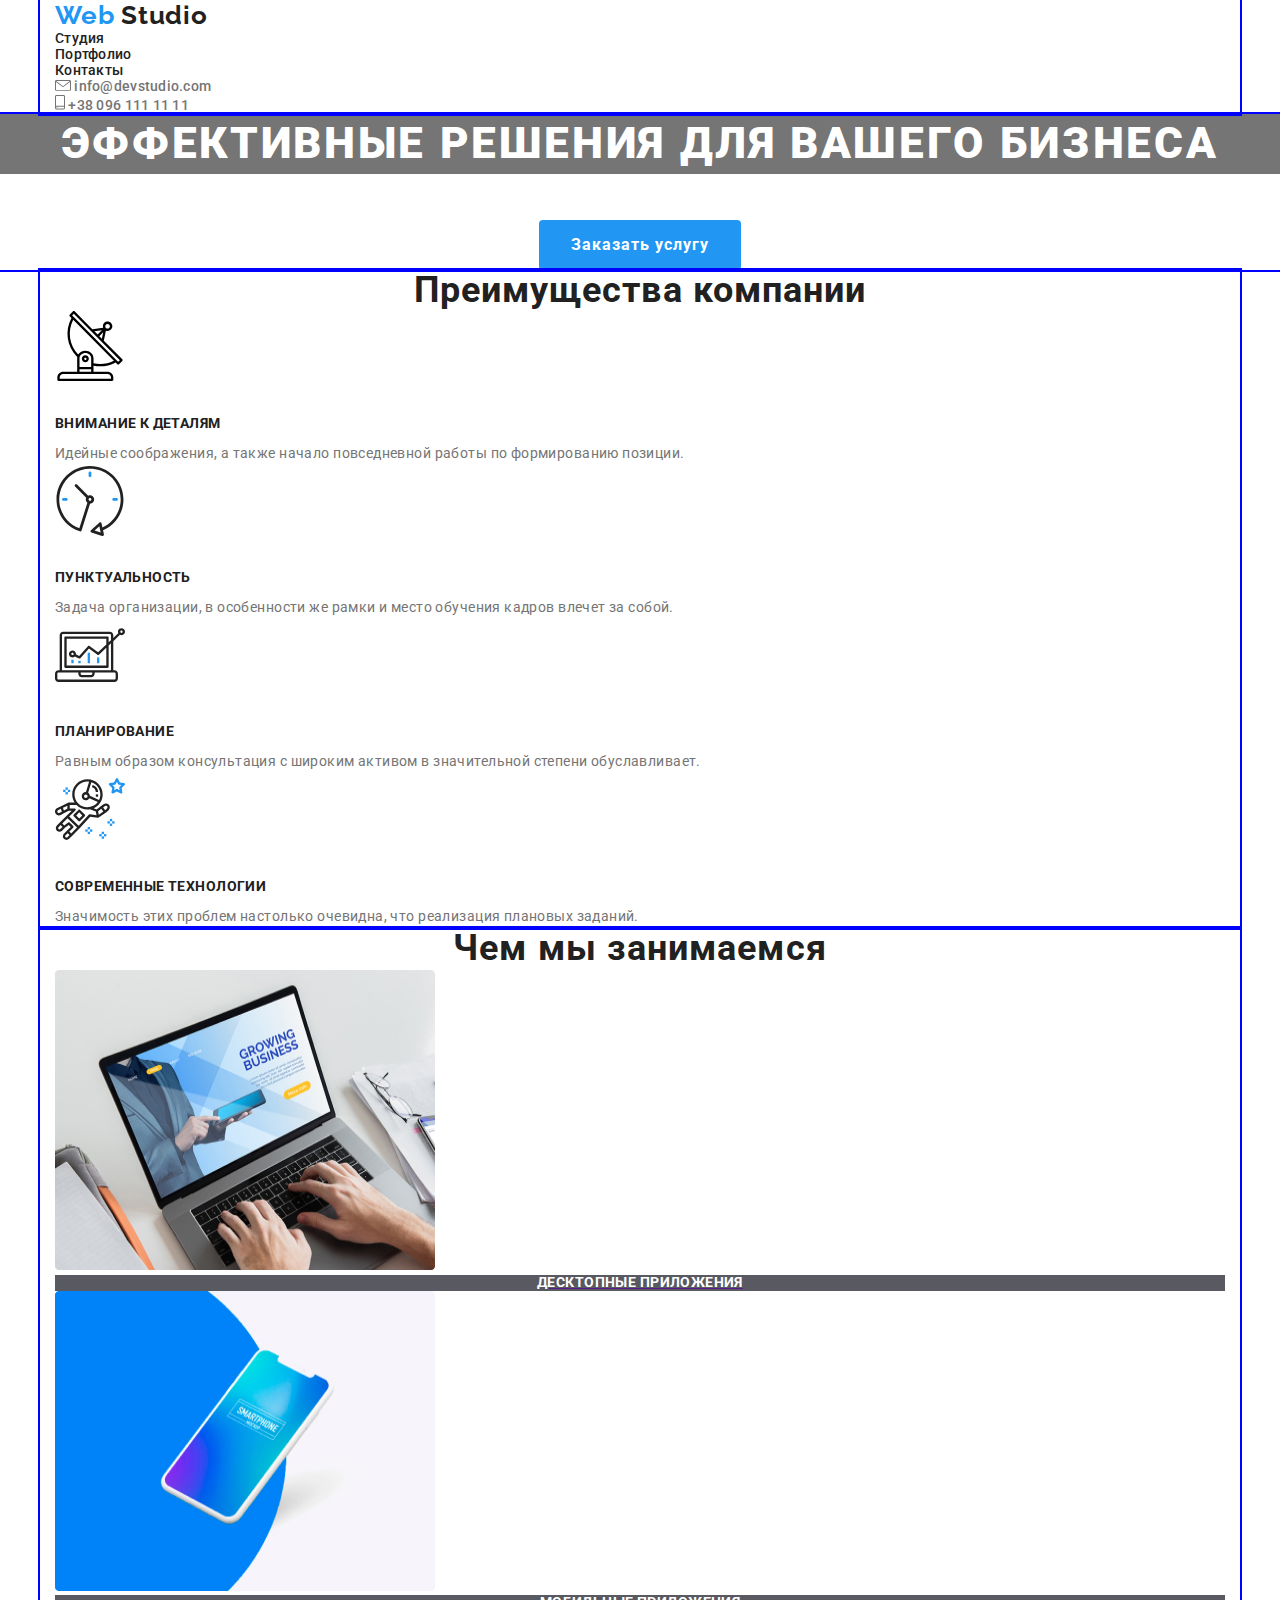
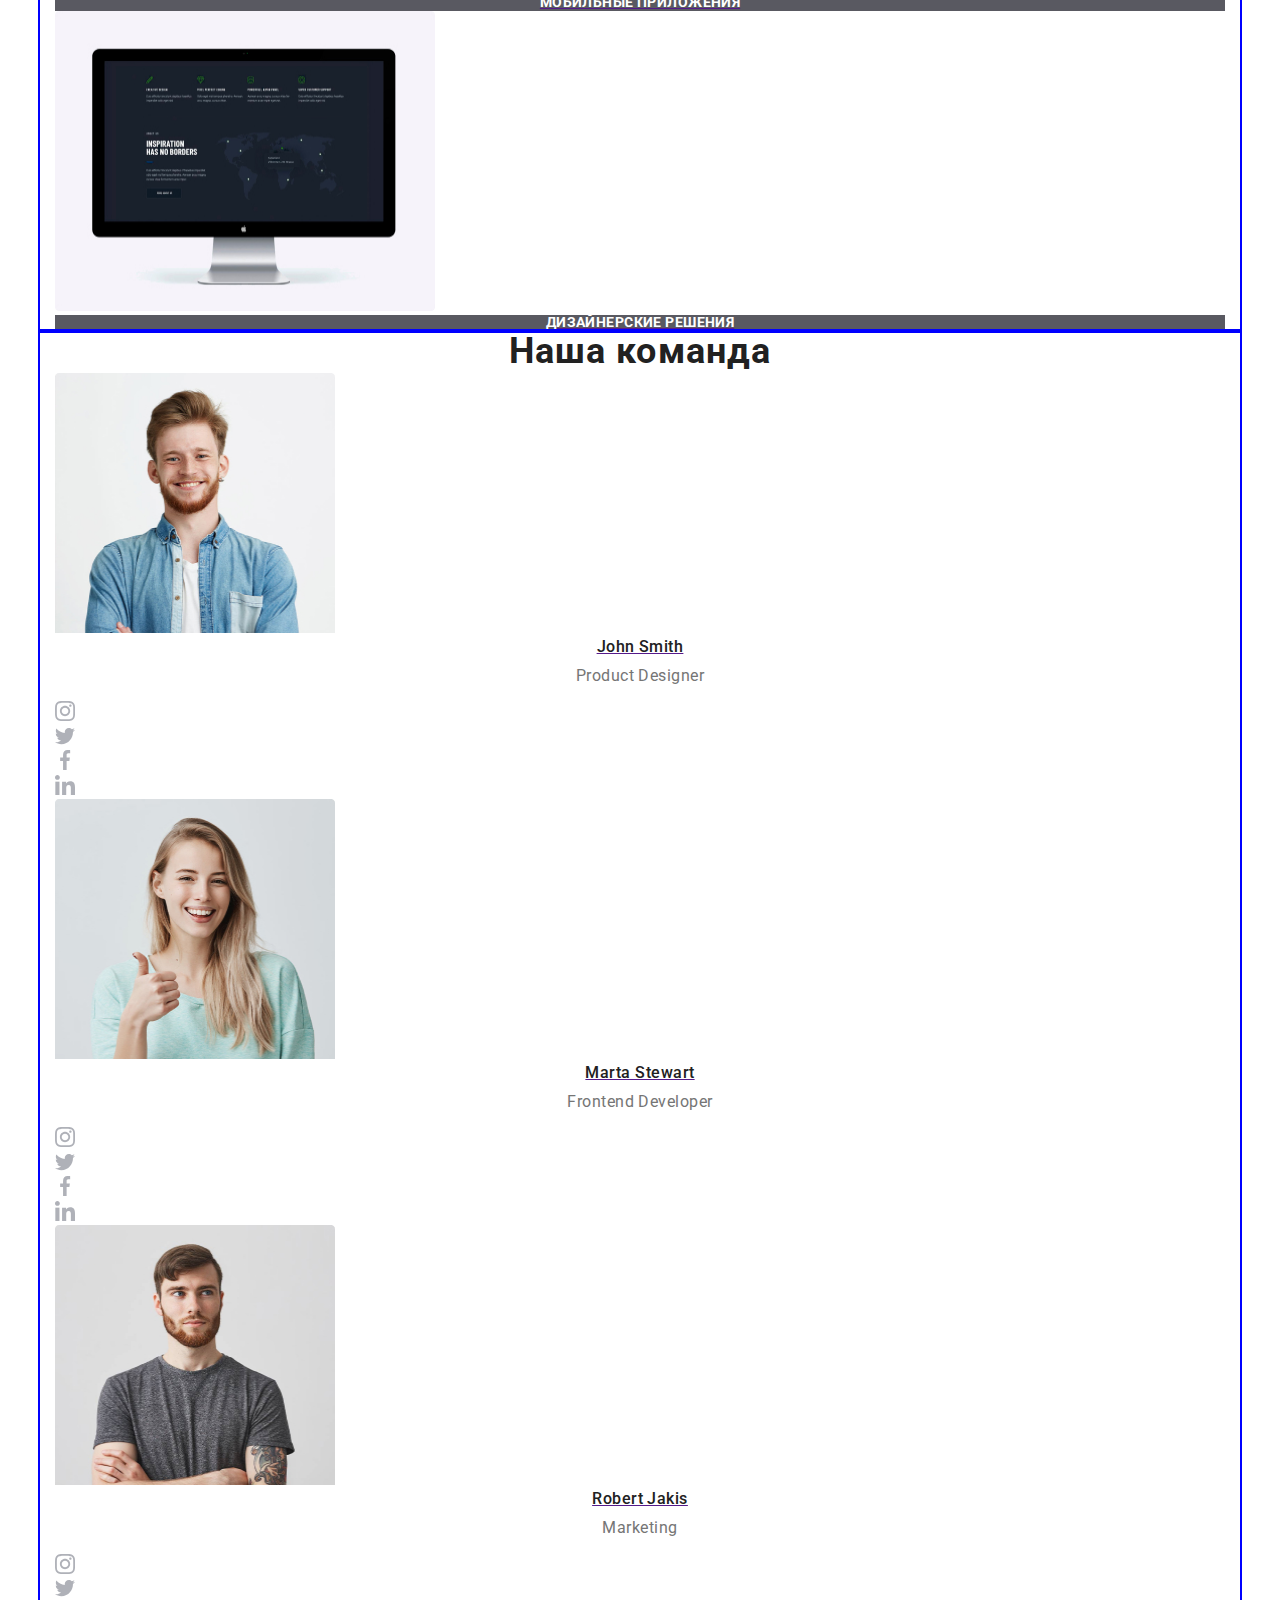
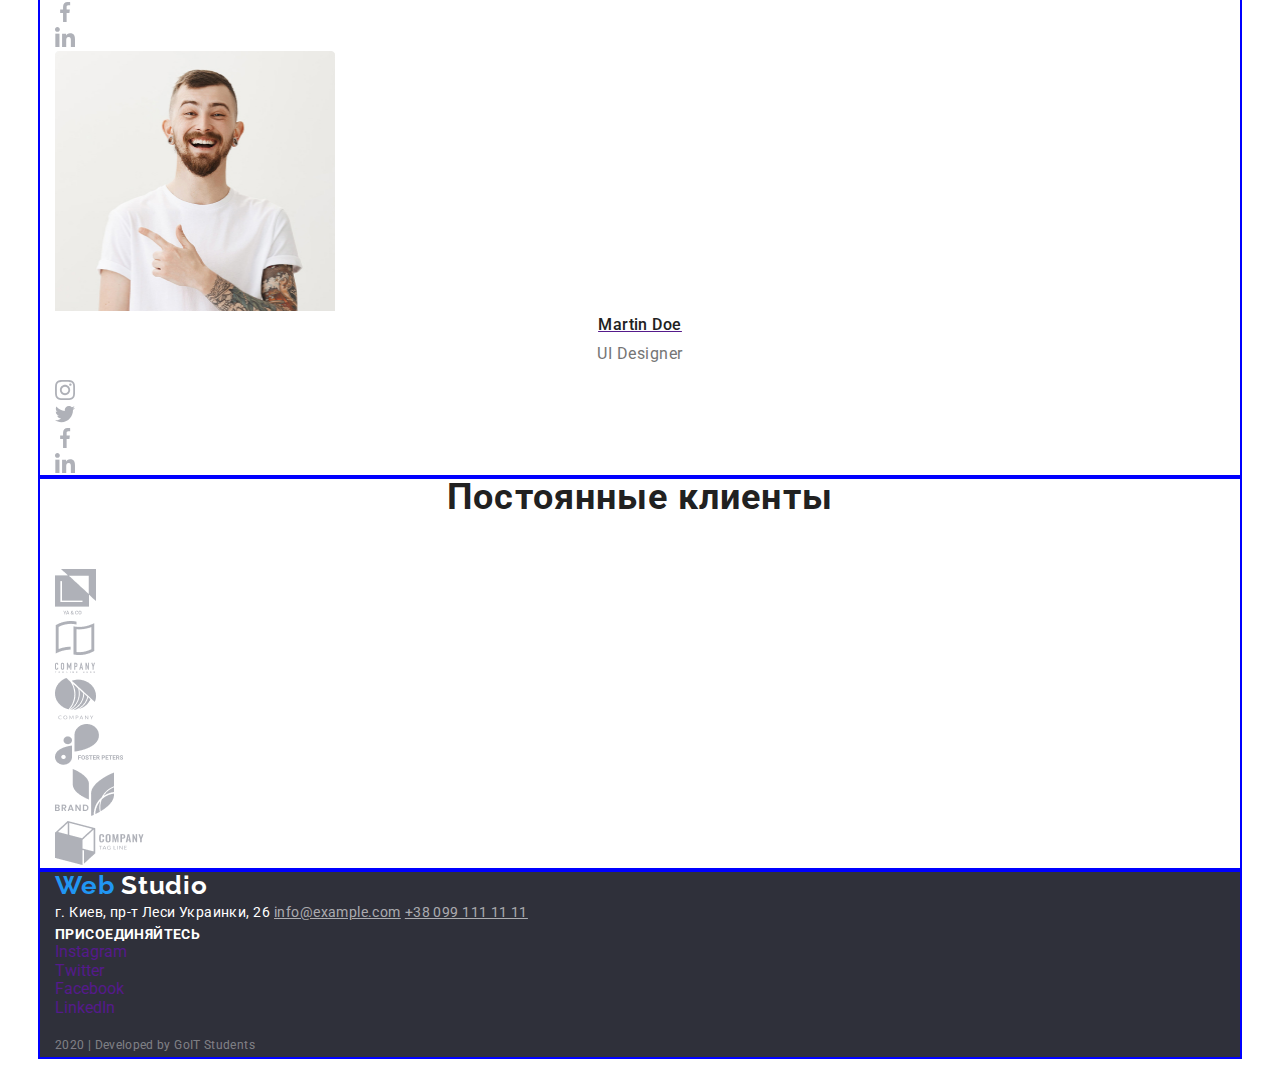
==== commit 30acb4f8: "Добавляет отступы" ====
--- a/index.html
+++ b/index.html
@@ -5,13 +5,14 @@
     <meta name="viewport" content="width=device-width, initial-scale=1.0" />
     <title>Web Studio</title>
     <link href="https://fonts.googleapis.com/css?family=Raleway:700|Roboto:400,500,700,900&display=swap" rel="stylesheet">
+    <link rel="stylesheet" href="https://cdnjs.cloudflare.com/ajax/libs/modern-normalize/0.6.0/modern-normalize.min.css">
     <link rel="stylesheet" href="./css/common.css" />
     <link rel="stylesheet" href="./css/main.css" />
   </head>
   <body>
     <!-- Хедер -->
     <header>
-      <nav>
+      <nav class="conteiner">
         <a href="" class="logo">Web <span class="logo-studio">Studio</span></a>
         <ul class="site-nav">
           <li><a href="./index.html" class="link">Студия</a></li>
@@ -40,271 +41,236 @@
       <!-- Герои -->
       <section class="hero">
         <h1 class="hero-title">Эффективные решения для вашего бизнеса</h1>
-        <a href=""class="button">Заказать услугу</a>
+        <a href="" class="button">Заказать услугу</a>
       </section>
 
       <!-- Преимущества компании -->
       <section class="section">
-        <h2 class="section-title">Преимущества компании</h2>
-        <ul class="feature-list">
-          <li>
-            <img src="./images/antenna_black.svg" alt="изображение антенны" class="icon" />
-            <h3 class="title">Внимание к деталям</h3>
-            <p class="text">
-              Идейные соображения, а также начало повседневной работы по
-              формированию позиции.
-            </p>
-          </li>
-          <li>
-            <img src="./images/clock.svg" alt="изображение часов" class="icon" />
-            <h3 class="title">Пунктуальность</h3>
-            <p class="text">
-              Задача организации, в особенности же рамки и место обучения кадров
-              влечет за собой.
-            </p>
-          </li>
-          <li>
-            <img src="./images/diagram.svg" alt="изображение диаграммы" class="icon" />
-            <h3 class="title">Планирование</h3>
-            <p class="text">
-              Равным образом консультация с широким активом в значительной
-              степени обуславливает.
-            </p>
-          </li>
-          <li>
-            <img src="./images/astronaut.svg" alt="изображение астронавта" class="icon" />
-            <h3 class="title">Современные технологии</h3>
-            <p class="text">
-              Значимость этих проблем настолько очевидна, что реализация
-              плановых заданий.
-            </p>
-          </li>
-        </ul>
+        <div class="conteiner">
+                  <h2 class="section-title">Преимущества компании</h2>
+                  <ul class="feature-list">
+                    <li>
+                      <img src="./images/antenna_black.svg" alt="изображение антенны" class="icon" />
+                      <h3 class="title">Внимание к деталям</h3>
+                      <p class="text">
+                        Идейные соображения, а также начало повседневной работы по
+                        формированию позиции.
+                      </p>
+                    </li>
+                    <li>
+                      <img src="./images/clock.svg" alt="изображение часов" class="icon" />
+                      <h3 class="title">Пунктуальность</h3>
+                      <p class="text">
+                        Задача организации, в особенности же рамки и место обучения кадров
+                        влечет за собой.
+                      </p>
+                    </li>
+                    <li>
+                      <img src="./images/diagram.svg" alt="изображение диаграммы" class="icon" />
+                      <h3 class="title">Планирование</h3>
+                      <p class="text">
+                        Равным образом консультация с широким активом в значительной
+                        степени обуславливает.
+                      </p>
+                    </li>
+                    <li>
+                      <img src="./images/astronaut.svg" alt="изображение астронавта" class="icon" />
+                      <h3 class="title">Современные технологии</h3>
+                      <p class="text">
+                        Значимость этих проблем настолько очевидна, что реализация
+                        плановых заданий.
+                      </p>
+                    </li>
+                  </ul>
+
+        </div>
       </section>
 
       <!-- Услуги компании -->
       <section class="section">
-        <h2 class="section-title">Чем мы занимаемся</h2>
-        <ul class="service-list">
-          <li>
-            <img
-              src="./images/computer.jpg"
-              alt="Изображение ноутбука"
-              width="380"
-              height="300"
-            />
-            <a href="">
-              <h3 class="service-title">Десктопные приложения</h3>
-            </a>
-          </li>
-          <li>
-            <img
-              src="./images/phone.jpg"
-              alt="Изображение смартфона"
-              width="380"
-              height="300"
-            />
-            <a href="">
-              <h3 class="service-title">Мобильные приложения</h3>
-            </a>
-          </li>
-          <li>
-            <img
-              src="./images/display.jpg"
-              alt="Изображение дисплея"
-              width="380"
-              height="300"
-            />
-            <a href="">
-              <h3 class="service-title">Дизайнерские решения</h3>
-            </a>
-          </li>
-        </ul>
+        <div class="conteiner">
+                  <h2 class="section-title">Чем мы занимаемся</h2>
+                  <ul class="service-list">
+                    <li>
+                      <img src="./images/computer.jpg" alt="Изображение ноутбука" width="380" height="300" />
+                      <a href="">
+                        <h3 class="service-title">Десктопные приложения</h3>
+                      </a>
+                    </li>
+                    <li>
+                      <img src="./images/phone.jpg" alt="Изображение смартфона" width="380" height="300" />
+                      <a href="">
+                        <h3 class="service-title">Мобильные приложения</h3>
+                      </a>
+                    </li>
+                    <li>
+                      <img src="./images/display.jpg" alt="Изображение дисплея" width="380" height="300" />
+                      <a href="">
+                        <h3 class="service-title">Дизайнерские решения</h3>
+                      </a>
+                    </li>
+                  </ul>
+
+        </div>
       </section>
 
       <!-- Команда -->
       <section class="section">
-        <h2 class="section-title">Наша команда</h2>
-        <ul class="team-list">
-          <li>
-            <a href="">
-              <img
-                src="./images/smith.jpg"
-                alt="фотография члена команды"
-                width="280"
-                height="260"
-              />
-              <h3 class="team-title">John Smith</h3>
-            </a>
-            <p class="text">Product Designer</p>
-            <ul class="social-list">
-              <li>
-                <a href="" class="social-icon">
-                  <img src="./images/instagram.svg" alt="логотип инстаграм" />
-                </a>
-              </li>
-              <li>
-                <a href=""class="social-icon">
-                  <img src="./images/twitter.svg" alt="логотип твиттер" />
-                </a>
-              </li>
-              <li>
-                <a href="" class="social-icon">
-                  <img src="./images/facebook.svg" alt="логотип фейсбук" />
-                </a>
-              </li>
-              <li>
-                <a href="" class="social-icon">
-                  <img src="./images/linkedin.svg" alt="логотип линкедин" />
-                </a>
-              </li>
-            </ul>
-          </li>
-          <li>
-            <a href="">
-              <img
-                src="./images/stewart.jpg"
-                alt="фотография члена команды"
-                width="280"
-                height="260"
-              />
-              <h3 class="team-title">Marta Stewart</h3>
-            </a>
-            <p class="text">Frontend Developer</p>
-            <ul class="social-list">
-              <li>
-                <a href="" class="social-icon">
-                  <img src="./images/instagram.svg" alt="логотип инстаграм" />
-                </a>
-              </li>
-              <li>
-                <a href="" class="social-icon">
-                  <img src="./images/twitter.svg" alt="логотип твиттер" />
-                </a>
-              </li>
-              <li>
-                <a href="" class="social-icon">
-                  <img src="./images/facebook.svg" alt="логотип фейсбук" />
-                </a>
-              </li>
-              <li>
-                <a href="" class="social-icon">
-                  <img src="./images/linkedin.svg" alt="логотип линкедин" />
-                </a>
-              </li>
-            </ul>
-          </li>
-          <li>
-            <a href="">
-              <img
-                src="./images/jakis.jpg"
-                alt="фотография члена команды"
-                width="280"
-                height="260"
-              />
-              <h3 class="team-title">Robert Jakis</h3>
-            </a>
-            <p class="text">Marketing</p>
-            <ul class="social-list">
-              <li>
-                <a href="" class="social-icon">
-                  <img src="./images/instagram.svg" alt="логотип инстаграм" />
-                </a>
-              </li>
-              <li>
-                <a href="" class="social-icon">
-                  <img src="./images/twitter.svg" alt="логотип твиттер" />
-                </a>
-              </li>
-              <li>
-                <a href="" class="social-icon">
-                  <img src="./images/facebook.svg" alt="логотип фейсбук" />
-                </a>
-              </li>
-              <li>
-                <a href="" class="social-icon">
-                  <img src="./images/linkedin.svg" alt="логотип линкедин" />
-                </a>
-              </li>
-            </ul>
-          </li>
-          <li>
-            <a href="">
-              <img
-                src="./images/doe.jpg"
-                alt="фотография члена команды"
-                width="280"
-                height="260"
-              />
-              <h3 class="team-title">Martin Doe</h3>
-            </a>
-            <p class="text">UI Designer</p>
-            <ul class="social-list">
-              <li>
-                <a href="" class="social-icon">
-                  <img src="./images/instagram.svg" alt="логотип инстаграм" />
-                </a>
-              </li>
-              <li>
-                <a href="" class="social-icon">
-                  <img src="./images/twitter.svg" alt="логотип твиттер" />
-                </a>
-              </li>
-              <li>
-                <a href="" class="social-icon">
-                  <img src="./images/facebook.svg" alt="логотип фейсбук" />
-                </a>
-              </li>
-              <li>
-                <a href="" class="social-icon">
-                  <img src="./images/linkedin.svg" alt="логотип линкедин" />
-                </a>
-              </li>
-            </ul>
-          </li>
-        </ul>
+        <div class="conteiner">
+                  <h2 class="section-title">Наша команда</h2>
+                  <ul class="team-list">
+                    <li>
+                      <a href="">
+                        <img src="./images/smith.jpg" alt="фотография члена команды" width="280" height="260" />
+                        <h3 class="team-title">John Smith</h3>
+                      </a>
+                      <p class="text">Product Designer</p>
+                      <ul class="social-list">
+                        <li>
+                          <a href="" class="social-icon">
+                            <img src="./images/instagram.svg" alt="логотип инстаграм" />
+                          </a>
+                        </li>
+                        <li>
+                          <a href="" class="social-icon">
+                            <img src="./images/twitter.svg" alt="логотип твиттер" />
+                          </a>
+                        </li>
+                        <li>
+                          <a href="" class="social-icon">
+                            <img src="./images/facebook.svg" alt="логотип фейсбук" />
+                          </a>
+                        </li>
+                        <li>
+                          <a href="" class="social-icon">
+                            <img src="./images/linkedin.svg" alt="логотип линкедин" />
+                          </a>
+                        </li>
+                      </ul>
+                    </li>
+                    <li>
+                      <a href="">
+                        <img src="./images/stewart.jpg" alt="фотография члена команды" width="280" height="260" />
+                        <h3 class="team-title">Marta Stewart</h3>
+                      </a>
+                      <p class="text">Frontend Developer</p>
+                      <ul class="social-list">
+                        <li>
+                          <a href="" class="social-icon">
+                            <img src="./images/instagram.svg" alt="логотип инстаграм" />
+                          </a>
+                        </li>
+                        <li>
+                          <a href="" class="social-icon">
+                            <img src="./images/twitter.svg" alt="логотип твиттер" />
+                          </a>
+                        </li>
+                        <li>
+                          <a href="" class="social-icon">
+                            <img src="./images/facebook.svg" alt="логотип фейсбук" />
+                          </a>
+                        </li>
+                        <li>
+                          <a href="" class="social-icon">
+                            <img src="./images/linkedin.svg" alt="логотип линкедин" />
+                          </a>
+                        </li>
+                      </ul>
+                    </li>
+                    <li>
+                      <a href="">
+                        <img src="./images/jakis.jpg" alt="фотография члена команды" width="280" height="260" />
+                        <h3 class="team-title">Robert Jakis</h3>
+                      </a>
+                      <p class="text">Marketing</p>
+                      <ul class="social-list">
+                        <li>
+                          <a href="" class="social-icon">
+                            <img src="./images/instagram.svg" alt="логотип инстаграм" />
+                          </a>
+                        </li>
+                        <li>
+                          <a href="" class="social-icon">
+                            <img src="./images/twitter.svg" alt="логотип твиттер" />
+                          </a>
+                        </li>
+                        <li>
+                          <a href="" class="social-icon">
+                            <img src="./images/facebook.svg" alt="логотип фейсбук" />
+                          </a>
+                        </li>
+                        <li>
+                          <a href="" class="social-icon">
+                            <img src="./images/linkedin.svg" alt="логотип линкедин" />
+                          </a>
+                        </li>
+                      </ul>
+                    </li>
+                    <li>
+                      <a href="">
+                        <img src="./images/doe.jpg" alt="фотография члена команды" width="280" height="260" />
+                        <h3 class="team-title">Martin Doe</h3>
+                      </a>
+                      <p class="text">UI Designer</p>
+                      <ul class="social-list">
+                        <li>
+                          <a href="" class="social-icon">
+                            <img src="./images/instagram.svg" alt="логотип инстаграм" />
+                          </a>
+                        </li>
+                        <li>
+                          <a href="" class="social-icon">
+                            <img src="./images/twitter.svg" alt="логотип твиттер" />
+                          </a>
+                        </li>
+                        <li>
+                          <a href="" class="social-icon">
+                            <img src="./images/facebook.svg" alt="логотип фейсбук" />
+                          </a>
+                        </li>
+                        <li>
+                          <a href="" class="social-icon">
+                            <img src="./images/linkedin.svg" alt="логотип линкедин" />
+                          </a>
+                        </li>
+                      </ul>
+                    </li>
+                  </ul>
+
+        </div>
       </section>
 
       <!-- Клиенты компании -->
       <section class="section">
-        <h2 class="section-title">Постоянные клиенты</h2>
-        <ul class="client-list">
-          <li>
-            <a href=""
-              ><img src="./images/logo1.png" alt="логотип компании"
-            /></a>
-          </li>
-          <li>
-            <a href=""
-              ><img src="./images/logo2.png" alt="логотип компании"
-            /></a>
-          </li>
-          <li>
-            <a href=""
-              ><img src="./images/logo3.png" alt="логотип компании"
-            /></a>
-          </li>
-          <li>
-            <a href=""
-              ><img src="./images/logo4.png" alt="логотип компании"
-            /></a>
-          </li>
-          <li>
-            <a href=""
-              ><img src="./images/logo5.png" alt="логотип компании"
-            /></a>
-          </li>
-          <li>
-            <a href=""
-              ><img src="./images/logo6.png" alt="логотип компании"
-            /></a>
-          </li>
-        </ul>
+        <div class="conteiner">
+                  <h2 class="section-title clients">Постоянные клиенты</h2>
+                  <ul class="client-list">
+                    <li>
+                      <a href=""><img src="./images/logo1.png" alt="логотип компании" /></a>
+                    </li>
+                    <li>
+                      <a href=""><img src="./images/logo2.png" alt="логотип компании" /></a>
+                    </li>
+                    <li>
+                      <a href=""><img src="./images/logo3.png" alt="логотип компании" /></a>
+                    </li>
+                    <li>
+                      <a href=""><img src="./images/logo4.png" alt="логотип компании" /></a>
+                    </li>
+                    <li>
+                      <a href=""><img src="./images/logo5.png" alt="логотип компании" /></a>
+                    </li>
+                    <li>
+                      <a href=""><img src="./images/logo6.png" alt="логотип компании" /></a>
+                    </li>
+                  </ul>
+
+        </div>
       </section>
     </main>
 
     <!-- Футер -->
-    <footer>
+    <footer class="conteiner">
       <div>
         <a href="" class="logo">Web <span class="logo-studio-footer">Studio</span></a>
         <address class="address">
@@ -316,10 +282,10 @@
       <div>
         <b class="join">Присоединяйтесь</b>
         <ul class="join-social">
-          <li><a href="" aria-label="Ссылка на Instagram"class="link">Instagram</a></li>
-          <li><a href="" aria-label="Ссылка на Twitter"class="link">Twitter</a></li>
-          <li><a href="" aria-label="Ссылка на Facebook"class="link">Facebook</a></li>
-          <li><a href="" aria-label="Ссылка на LinkedIn"class="link">LinkedIn</a></li>
+          <li><a href="" aria-label="Ссылка на Instagram" class="link">Instagram</a></li>
+          <li><a href="" aria-label="Ссылка на Twitter" class="link">Twitter</a></li>
+          <li><a href="" aria-label="Ссылка на Facebook" class="link">Facebook</a></li>
+          <li><a href="" aria-label="Ссылка на LinkedIn" class="link">LinkedIn</a></li>
         </ul>
       </div>
       <!-- <div>
--- a/css/common.css
+++ b/css/common.css
@@ -20,7 +20,18 @@
 }
 
 /* header */
+
+.conteiner {
+  margin-left: auto;
+  margin-right: auto;
+  width: 1200px;
+  padding-left: 15px;
+  padding-right: 15px;
+  outline: 2px solid blue;
+}
+
 .logo {
+  margin-bottom: 10px;
   color: var(--accent-bg-color);
   font-family: raleway, sans-serif;
 
@@ -50,6 +61,10 @@
 }
 
 .site-nav {
+  margin-top: 0px;
+  margin-bottom: 0px;
+
+  padding: 0px;
   font-weight: 500;
   font-size: 14px;
   line-height: 1.14;
@@ -64,6 +79,10 @@
 }
 
 .contact-nav {
+  margin-top: 0px;
+  margin-bottom: 0px;
+
+  padding: 0px;
   font-weight: 500;
   font-size: 14px;
   line-height: 1.14;
@@ -87,6 +106,8 @@
 }
 
 .address-street {
+  margin-bottom: 9px;
+
   color: var(--white-text-color);
   font-style: normal;
   font-weight: 400;
@@ -96,6 +117,8 @@
 }
 
 .address .link {
+  margin-bottom: 9px;
+
   color: var(--footer-main-color);
   font-style: normal;
   font-weight: 400;
@@ -114,6 +137,8 @@
 }
 
 .join {
+  margin-bottom: 21px;
+
   color: var(--white-text-color);
   font-weight: bold;
   font-size: 14px;
@@ -123,6 +148,8 @@
 }
 
 .join-social {
+  margin: 0px;
+  padding: 0px;
   list-style: none;
 }
 
--- a/css/main.css
+++ b/css/main.css
@@ -9,14 +9,23 @@
 }
 
 /* Hero */
+
+.hero {
+  text-align: center;
+
+  outline: 2px solid blue;
+}
+
 .hero-title {
+  margin-top: 0px;
+  margin-bottom: 46px;
+
   color: var(--white-text-color);
   background-color: var(--primaty-text-color);
   font-weight: 900;
   font-size: 44px;
   line-height: 1.36;
 
-  text-align: center;
   letter-spacing: 0.06em;
   text-transform: uppercase;
 }
@@ -24,6 +33,7 @@
 /* section */
 
 .section-title {
+  margin: 0px;
   color: var(--title-text-color);
   font-weight: 700;
   font-size: 36px;
@@ -33,6 +43,8 @@
 }
 
 .feature-list {
+  margin: 0px;
+  padding: 0px;
   list-style: none;
 }
 
@@ -43,6 +55,19 @@
   line-height: 1.14;
   letter-spacing: 0.03em;
   text-transform: uppercase;
+}
+
+.icon {
+  margin-bottom: 30px;
+}
+
+.title {
+  margin: 0px;
+  margin-bottom: 10px;
+}
+
+.text {
+  margin: 0px;
 }
 
 .feature-list .icon {
@@ -61,9 +86,13 @@
 }
 
 .service-list {
+  margin: 0px;
+  padding: 0px;
   list-style: none;
 }
 .service-title {
+  margin: 0px;
+
   color: var(--white-text-color);
   background-color: rgba(47, 48, 58, 0.8);
   font-weight: 700;
@@ -75,10 +104,13 @@
 }
 
 .team-list {
+  margin: 0px;
+  padding: 0px;
   list-style: none;
 }
 
 .team-list .text {
+  margin-bottom: 16px;
   font-weight: 400;
   font-size: 16px;
   line-height: 1.19;
@@ -87,6 +119,8 @@
 }
 
 .team-title {
+  margin: 0px;
+  margin-bottom: 10px;
   color: var(--title-text-color);
   font-weight: 500;
   font-size: 16px;
@@ -96,24 +130,38 @@
 }
 
 .social-list {
+  margin: 0px;
+  padding: 0px;
   list-style: none;
 }
 .social-icon:hover {
   color: var(--accent-bg-color);
 }
 
+.section-title.clients {
+  margin-bottom: 50px;
+}
+
 .client-list {
+  margin: 0px;
+  padding: 0px;
   list-style: none;
 }
 
 /* button */
 
 .button {
+  display: inline-block;
+  border-radius: 4px;
+  padding: 10px 32px;
+  min-width: 200px;
+  text-align: center;
+
   color: var(--white-text-color);
   background-color: var(--accent-bg-color);
   font-weight: 700;
   font-size: 16px;
-  line-height: 1.87;
+  line-height: 1.88;
   text-align: center;
   letter-spacing: 0.06em;
   text-decoration: none;
